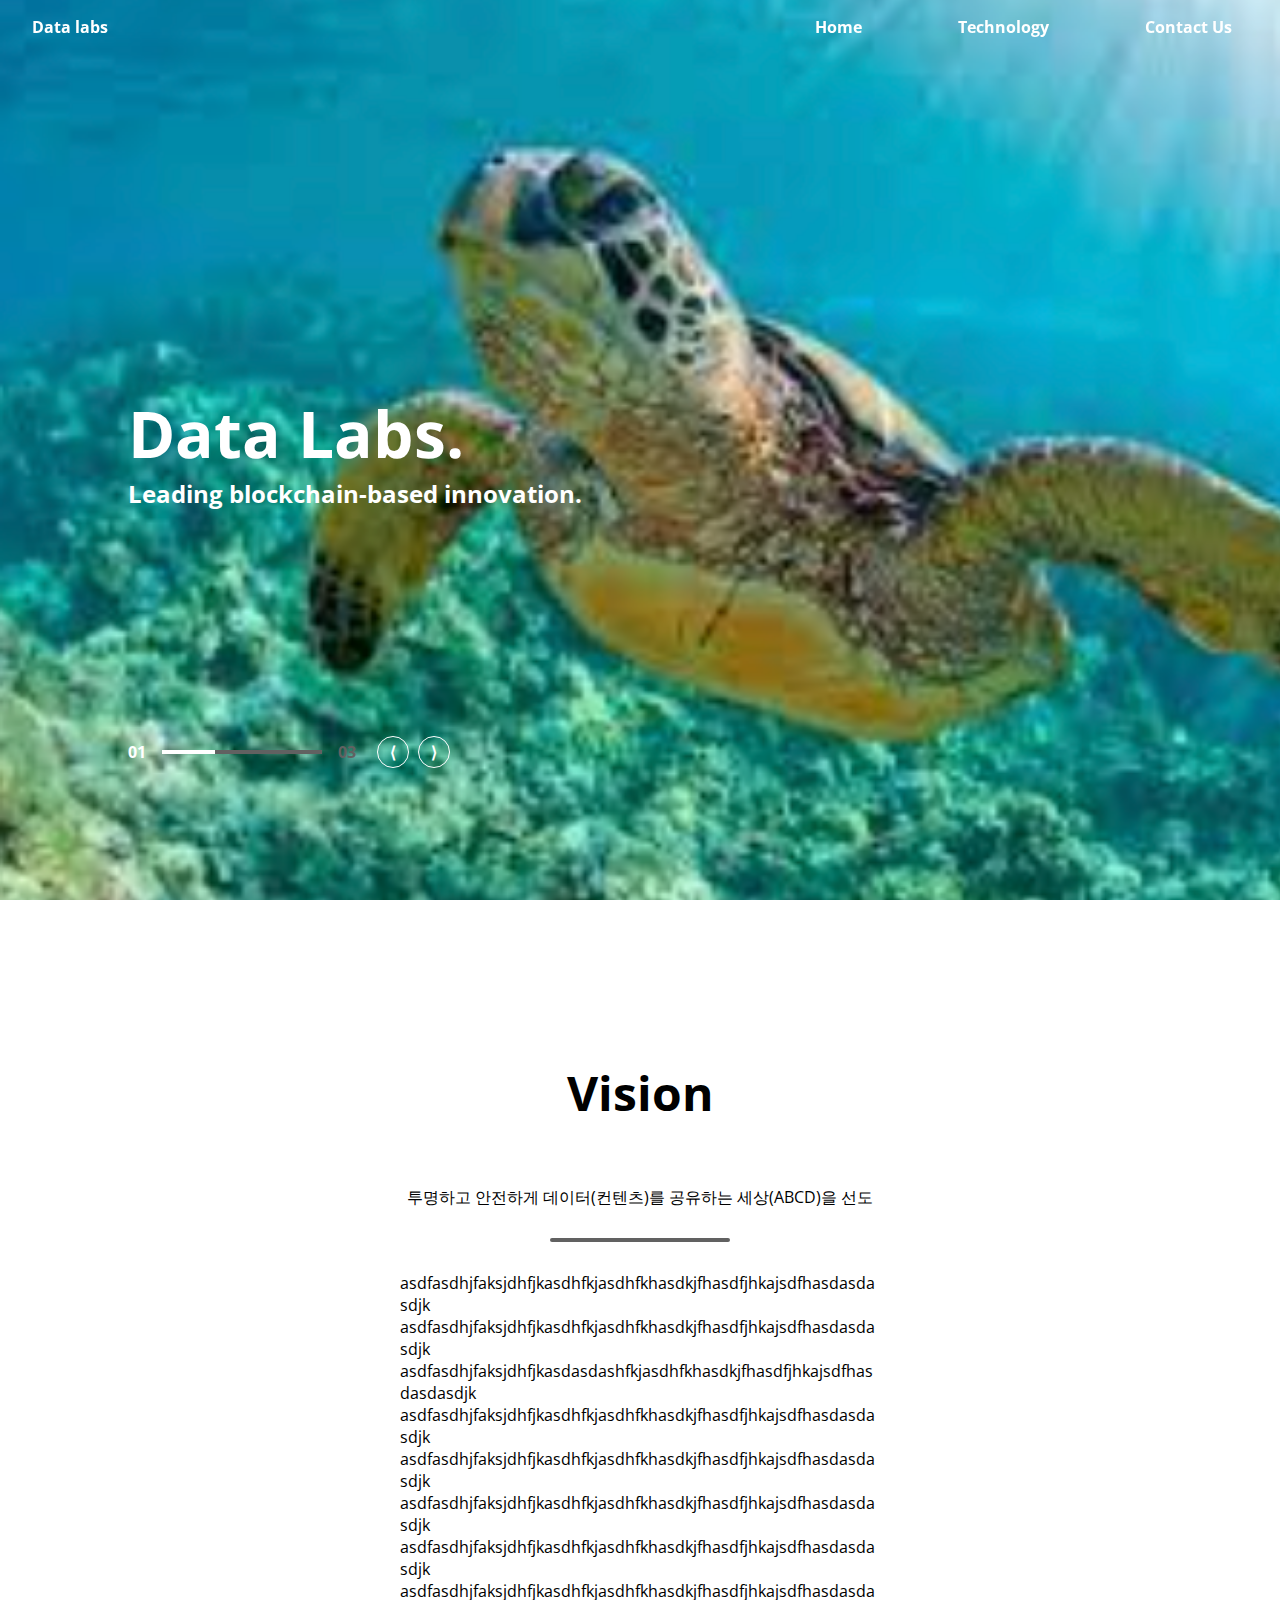
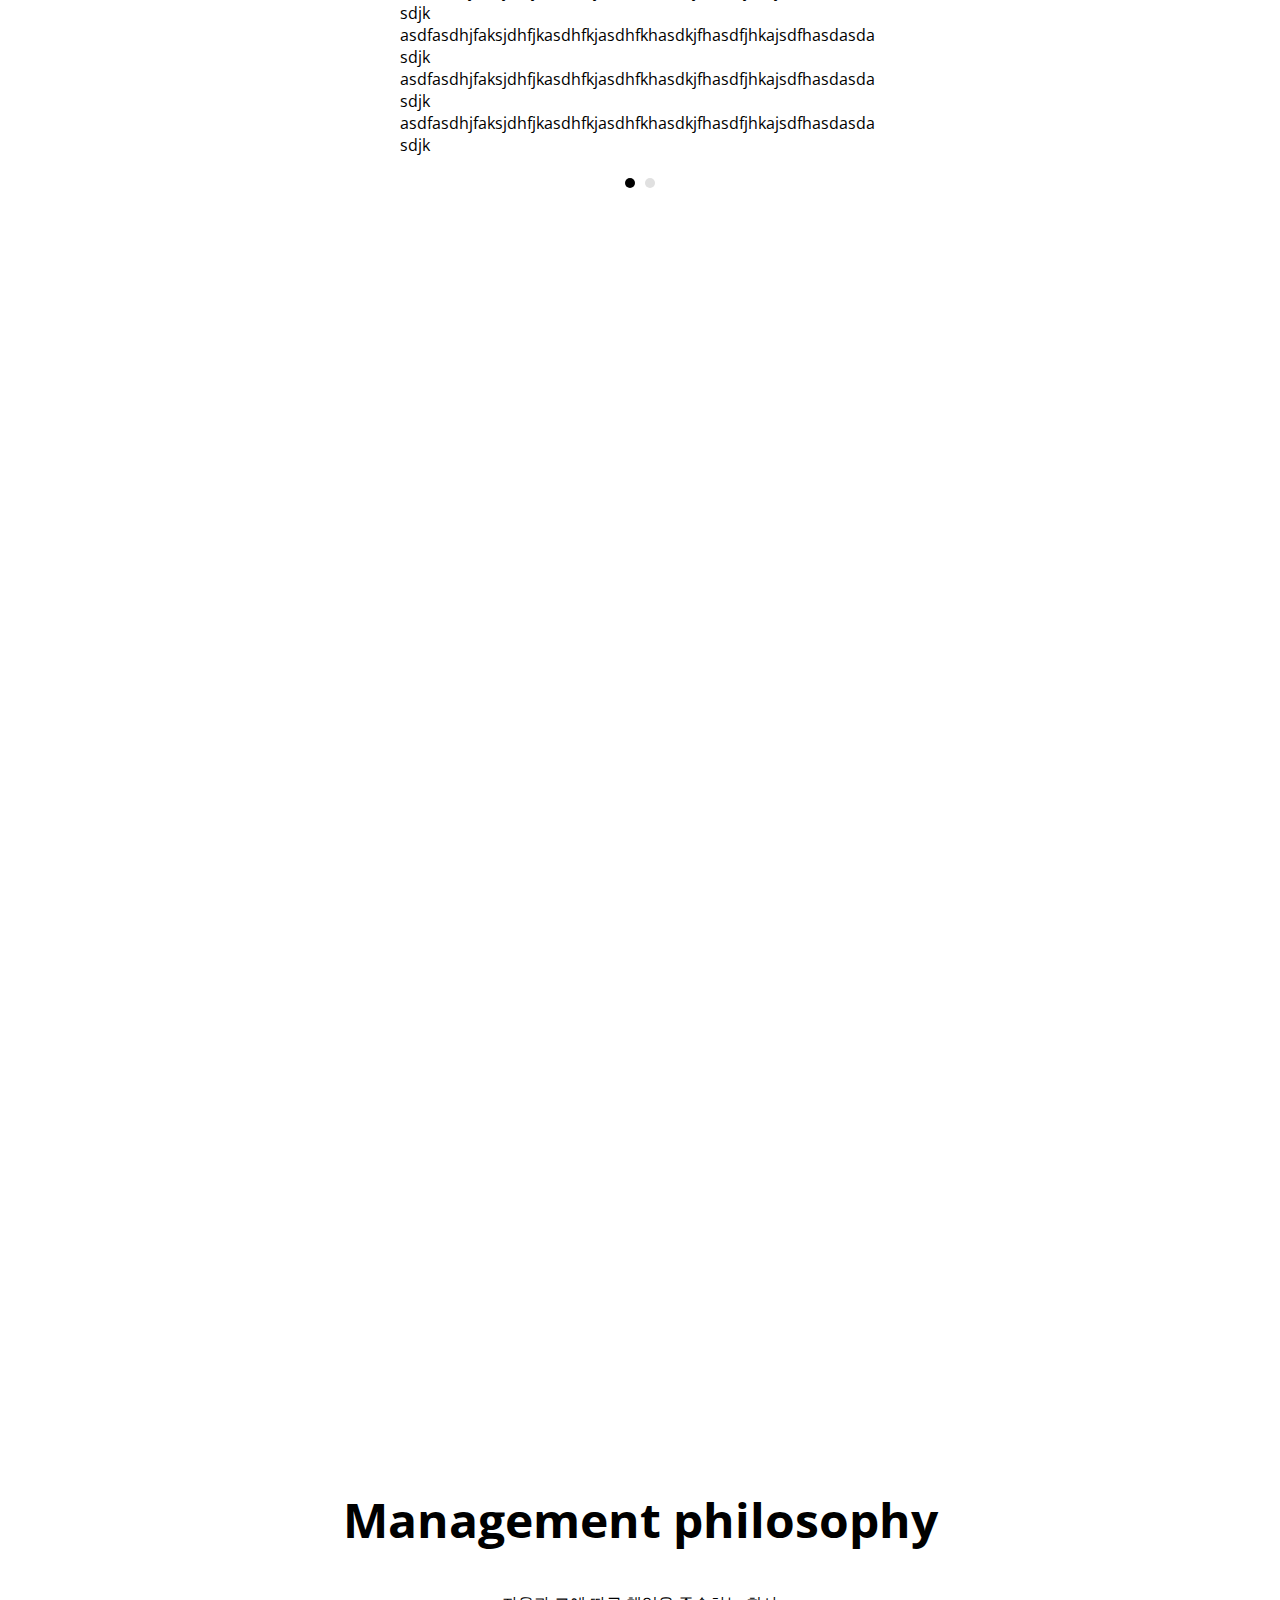
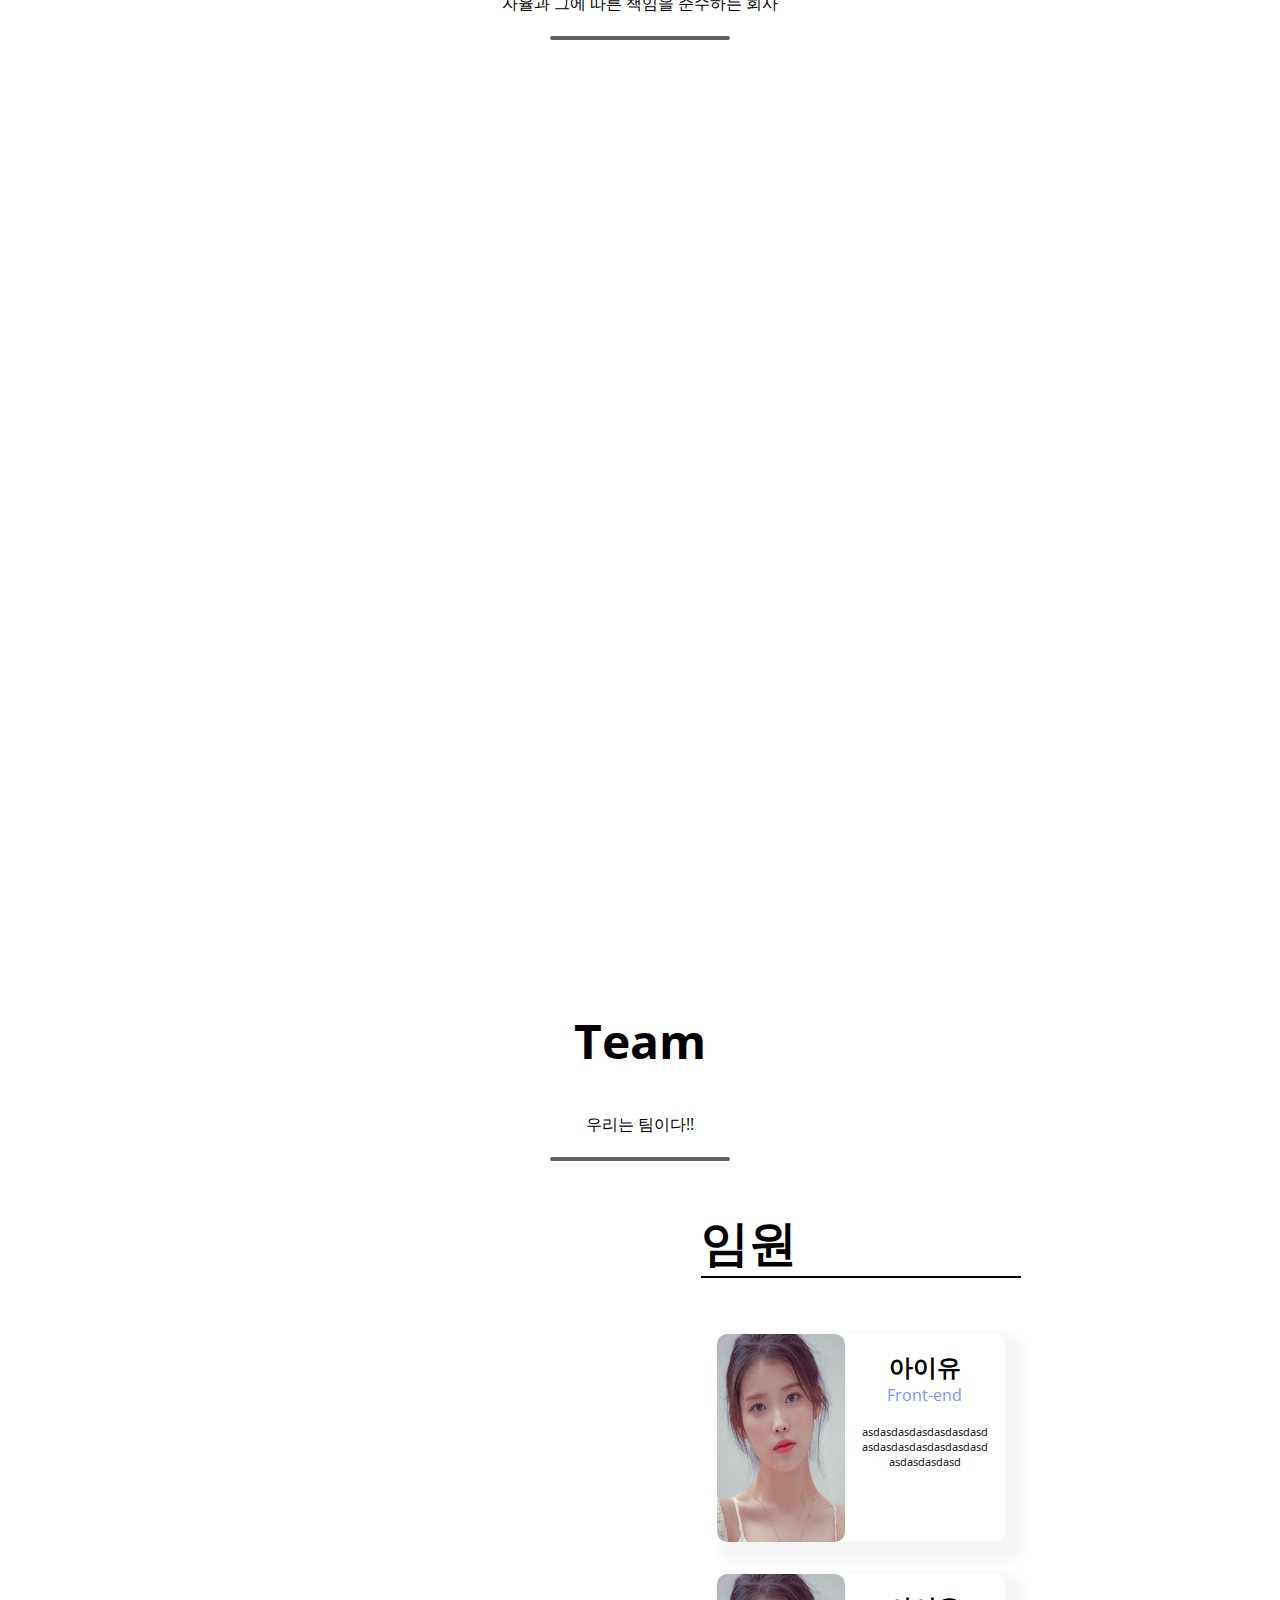
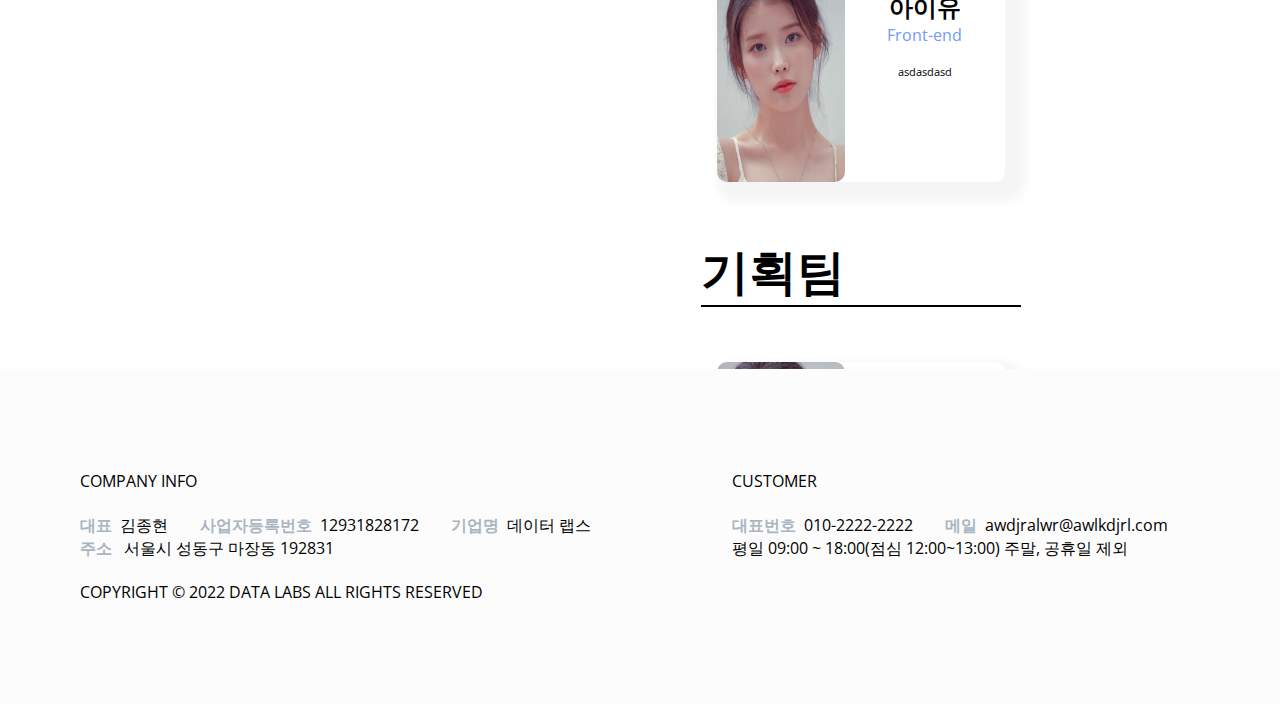
==== index.html @ be31b361 "technology 작성중" ====
<!DOCTYPE html>
<html lang="en">
<head>
  <meta charset="UTF-8">
  <meta name="viewport" content="width=device-width, initial-scale=1.0">
  <title>Document</title>
  <link href="https://fonts.googleapis.com/css2?family=Open+Sans:wght@400;600;700&display=swap" rel="stylesheet">
  <link rel="stylesheet" href="./style/global.css">
  <link rel="stylesheet" href="./style/index.css">
  <link rel="stylesheet" href="./style/navbar.css">
  <script src="./js/index.js" defer></script>
  <script src="./js/navbar.js" defer></script>
  <script src="./js/createMember.js" defer></script>
  <script src="./js/description.js" defer></script>
  <script src="./js/slideShow.js" defer></script>
</head>
<body>
  <!-- navbar -->
  <nav class="navbar">
    <div class="navbar__logo">
      <p>Data labs</p>
    </div>
    <div class="navbar__menu">
      <ul class="navbar__menu">
        <li class="navbar__menu__item">
          <a href="./index.html">Home</a></li>
        <li class="navbar__menu__item">
          <a href="./technology.html">Technology</a>
        </li>
        <li class="navbar__menu__item">
          <a href="./contact.html">Contact Us</a></li>
      </ul>
    </div>
  </nav>

  <!-- Home -->
  <section class="home">
    <div id="slideShow">
      <ul class="slides">
        <li class="slides__banner1">
          <div>
            <h1 class="banner__title">Data Labs.</h1>
            <h3 class="banner__description">Leading blockchain-based innovation.</h3>
          </div>
        </li>
        <li class="slides__banner2">
          <div>
            <h1 class="banner__title">Data Labs.</h1>
            <h3 class="banner__description">Leading blockchain-based innovation.</h3>
          </div>
        </li>
        <li class="slides__banner3">
          <div>
            <h1 class="banner__title">Data Labs.</h1>
            <h3 class="banner__description">Leading blockchain-based innovation.</h3>
          </div>
        </li>
      </ul>
    </div>
      <div class="controller">
        <h4 class="slide__count">01</h4>
        <div class="slide__gauge">
          <div class="slide__gauge__value" style="width: 33%; height: 4px; background-color: white;"></div>
        </div>
        <h4 class="slide__total">03</h4>
        <div class="arrow prev">&lang;</div>
        <div class="arrow next">&rang;</div>
      </div>
  </section>

  <!-- Vision -->
  <section class="vision">
    <div class="vision__intro">
      <h2 class="main__title">Vision</h2>
      <h4>투명하고 안전하게 데이터(컨텐츠)를 공유하는 세상(ABCD)을 선도</h4>
      <hr>
      <div class="vision__description">
        <h4 class="vision__page1">asdfasdhjfaksjdhfjkasdhfkjasdhfkhasdkjfhasdfjhkajsdfhasdasdasdjk
          asdfasdhjfaksjdhfjkasdhfkjasdhfkhasdkjfhasdfjhkajsdfhasdasdasdjk
          asdfasdhjfaksjdhfjkasdasdashfkjasdhfkhasdkjfhasdfjhkajsdfhasdasdasdjk
          asdfasdhjfaksjdhfjkasdhfkjasdhfkhasdkjfhasdfjhkajsdfhasdasdasdjk
          asdfasdhjfaksjdhfjkasdhfkjasdhfkhasdkjfhasdfjhkajsdfhasdasdasdjk
          asdfasdhjfaksjdhfjkasdhfkjasdhfkhasdkjfhasdfjhkajsdfhasdasdasdjk
          asdfasdhjfaksjdhfjkasdhfkjasdhfkhasdkjfhasdfjhkajsdfhasdasdasdjk
          asdfasdhjfaksjdhfjkasdhfkjasdhfkhasdkjfhasdfjhkajsdfhasdasdasdjk
          asdfasdhjfaksjdhfjkasdhfkjasdhfkhasdkjfhasdfjhkajsdfhasdasdasdjk
          asdfasdhjfaksjdhfjkasdhfkjasdhfkhasdkjfhasdfjhkajsdfhasdasdasdjk
          asdfasdhjfaksjdhfjkasdhfkjasdhfkhasdkjfhasdfjhkajsdfhasdasdasdjk
        </h4>
        <h4 class="vision__page2 hide">asdfasdhjfaksjdhfjkasdhfkjasdhfkhasdkjfhasdfjhkajsdfhasdasdasdjk
          asdfasdhjfaksjdhfjkasdhfkjasdhfkhasdkjfhasdfjhkajsdfhasdasdasdjk
          asdfasdhjfaksjdhfjkasdhfkjasdhfkhasdkjfhasdfjhkajsdfhasdasdasdjk
          asdfasdhjfaksjdhfjkasdhfkjasdhfkhasdkjfhasdfjhkajsdfhasdasdasdjk
          asdfasdhjfaksjdhasdasdfjkasdhfkjasdhfkhasdkjfhasdfjhkajsdfhasdasdasdjk
        </h4>
        <div class="page__dot">
          <div class="dot1 dotOn"></div>
          <div class="dot2"></div>
        </div>
      </div>
    </div>
    <div class="vision__item1 parallax">
      <div class="item1__description">
        <h3 class="item1__text">플랫폼 사업자가 아닌 개인이 데이터를 집적 소유</h3>
      </div>
    </div>
    <div class="vision__item2 parallax">
      <div class="item2__description">
        <h3 class="item2__text">인터넷의 다음 세대인 데이터 간 네트워크 세상을 지향</h3>
      </div>
    </div>
  </section>

  <!-- Management philosophy -->
  <section class="management">
    <h2 class="main__title">Management philosophy</h2>
    <h4>자율과 그에 따른 책임을 준수하는 회사</h4>
    <hr>
    <div class="management parallax">
      <div class="management__container">
        <div class="management__page">
          <h1>상상이 현실이 되고 개인이 주체가 되는 회사</h1>
        </div>
        <div class="management__page hide">
          <h1>데이터 랩스가 추구하는 인재상</h1>
          <div class="management__iconbox">
            <div class="management__content">
              <img src="./images/프로정신.png" alt="pro">
              <h3>Pro 정신</h3>
              <h4>프로 정신과 책임감있는 인재</h4>
            </div>
            <div class="management__content">
              <img src="./images/의미있는일.png" alt="pro">
              <h3>의미있는 일</h3>
              <h4>유의미한 일을 추구하는 인재</h4>
            </div>
            <div class="management__content">
              <img src="./images/회사의성장.png" alt="pro">
              <h3>개인의 성공은 회사의 성공</h3>
              <h4>개인의 성장을 최우선으로하는 인재</h4>
            </div>
          </div>
        </div>
        <div class="management__page hide">
          <h1>우리는 이렇게 일하지 않습니다.</h1>
          <div class="management__iconbox">
            <div class="management__content">
              <img src="./images/위아래.png" alt="pro">
              <h3>업무 수행에 위,아래</h3>
              <h4>선진적인 수평적 문화를 지향</h4>
            </div>
            <div class="management__content">
              <img src="./images/못하는업무.png" alt="pro">
              <h3>못하는 업무</h3>
              <h4>무리한 업무보단 효율적인 업무</h4>
            </div>
            <div class="management__content">
              <img src="./images/출퇴근.png" alt="pro">
              <h3>출퇴근 시간</h3>
              <h4>개인 사정의 따른 탄력적인 출퇴근</h4>
            </div>
          </div>
        </div>
        <div class="management__page hide">
          <h1>데이터 랩스의 네 가지 약속</h1>
          <div class="management__textbox">
            <div class="management__text">
              <h2>업무</h2>
              <ul class="management__lists">
                <li class="management__list">1인 2기술</li>
                <li class="management__list">No Boss</li>
                <li class="management__list">30분 회의</li>
              </ul>
            </div>
            <div class="management__text">
              <h2>보상</h2>
              <ul class="management__lists">
                <li class="management__list">수시 평가신청과 승진</li>
                <li class="management__list">스톡옵션</li>
                <li class="management__list">옴버즈맨 제도</li>
              </ul>
            </div>
            <div class="management__text">
              <h2>근무</h2>
              <ul class="management__lists">
                <li class="management__list">주 4일 근무</li>
                <li class="management__list">년 1주 연속휴가</li>
                <li class="management__list">객년 2주 Refresh 휴가</li>
              </ul>
            </div>
            <div class="management__text">
              <h2>복지</h2>
              <ul class="management__lists">
                <li class="management__list">헬스, 도서 구매, 회사 콘도, 동호회 지원</li>
                <li class="management__list">사내 강사 보상</li>
                <li class="management__list">주택자금 무이자 대출</li>
              </ul>
            </div>
          </div>
        </div>
      </div>
    </div>
  </section>
  <!-- Team -->
  <section class="team">
    <h2 class="main__title">Team</h2>
    <h4>우리는 팀이다!!</h4>
    <hr>
    <div class="members parallax">
      <div class="member__CEO">
        <div class="CEO__profile">
          <h3 class="CEO__name">김종현 / Founder & CEO</h3>
          <h4 class="CEO__univ">서울대학교 학사/석사</h4>
          <h4 class="CEO__univ">Univ. of Texas at Austin, 박사</h4>
          <ul class="CEO__ing">
            <li>블록체인랩스(2020~2021)</li>
            <li>과기정통부 블록체인 PM(2018~2020)</li>
            <li>아주대학교 교수(2015~2018)</li>
            <li>국민은행 CISO(2013~2015)</li>
            <li>IBM(2012~2013)</li>
            <li>Ernst & Young (2007~2012)</li>
            <li>Booz Allen Hamilton(2004~2007)</li>
            <li>삼성 SDS(1997~2002)</li>
          </ul>
        </div>
      </div>
      <div class="members__container">
        <div>
          <h2 class="member__title">임원</h2>
          <div class="memberbox executive"></div>
        </div>
        <div>
          <h2 class="member__title">기획팀</h2>
          <div class="memberbox planner"></div>
        </div>
        <div>
          <h2 class="member__title">개발팀</h2>
          <div class="memberbox developer"></div>
        </div>
      </div>
    </div>
  </section>
  <!-- Contact -->
  <footer class="contact">
    <div class="contact__box">
      <div class="contact__company">
        <h4 class="contact__title">COMPANY INFO</h4>
        <div class="contact__description">
          <span class="contact__subtitle">대표</span>
          <span class="contact__data" >김종현</span>
          <span class="contact__subtitle">사업자등록번호 </span>
          <span class="contact__data">12931828172</span>
          <span class="contact__subtitle">기업명</span>
          <span class="contact__data">데이터 랩스</span>
        </div>
        <span class="contact__subtitle">주소</span>
        <span class="contact__data">서울시 성동구 마장동 192831</span>
        <h4>COPYRIGHT &copy 2022 DATA LABS ALL RIGHTS RESERVED</h4>
      </div>
      <div class="contact__customer">
        <h4 class="contact__title">CUSTOMER</h4>
        <div class="contact__description">
          <span class="contact__subtitle">대표번호 </span>
          <span class="contact__data">010-2222-2222</span>
          <span class="contact__subtitle">메일 </span>
          <span class="contact__data">awdjralwr@awlkdjrl.com</span>
        </div>
        <span class="contact__data">평일 09:00 ~ 18:00(점심 12:00~13:00) 주말, 공휴일 제외</span>
      </div>
    </div>
  </footer>
</body>
</html>
---- style/global.css ----
/* global set */
:root {

  /* font color */
  --color-white:#ffffff;
  --color-black:#000000;
  --color-gray:#616161;
  --color-lightGray:#7c7979;
  --color-darkWhite:#fcfcfc;
  --color-lightBlue: #7298f8;

  /* font size */
  --size-XXSmall:0.7rem;
  --size-XSmall:1rem;
  --size-small:1.5rem;
  --size-medium:3rem;
  --size-large:4rem;

  /* font weight */
  --weight-blod:bold;
  --weight-normal:normal;

  /* border radius */
  --border-radius: 10px;
}

/* Universal Tag */

html { 
  box-sizing: border-box;
}

body {
  margin: 0;
  font-family: 'Open Sans', sans-serif;
  padding: 0;
}

ul {
  margin:0;
  padding:0;
}

li {
  text-decoration: none;
  list-style: none;
}

a {
  color:var(--color-white);
  text-decoration: none;
  padding:1rem;
}

a:visited {
  color: var(--color-white);
  text-decoration: none;
}

a:hover {
  color: var(--color-lightBlue);
  transition: 0.5s;
}

h1 {
  font-weight: var(--weight-blod);
  font-size: var(--size-large);
}

h2 {
  font-weight: var(--weight-blod);
  font-size: var(--size-medium);
}

h3 {
  font-weight: var(--weight-blod);
  font-size: var(--size-small);
}

h4 {
  font-weight: var(--weight-normal);
  font-size: var(--size-XSmall);
}

h5 {
  font-weight: var(--weight-normal);
  font-size: var(--size-XXSmall);
}

hr {
  width: 20vh;
  height: 4px;
  border-radius: var(--border-radius);
  background-color: var(--color-gray);
  border: 0;
}

div {
  -ms-user-select: none; 
  -moz-user-select: -moz-none;
  -khtml-user-select: none;
  -webkit-user-select: none;
  user-select: none;
}

.hide {
  display: none;
}
---- style/index.css ----
.main__title {
  margin-top: 10rem;
}

/* Home */
.home {
  z-index: 0;
}

#slideShow {
  width: 100vw;
  height: 100vh;
  position: relative;
  overflow: hidden;
}

.slides {
  display: flex;
  position: absolute;
  left: 0;
  top: 0;
  width: 100%;
  height: 100%;
  z-index: 1;
}

.slides > li {
  width:100%;
  display: flex;
  align-items: center;
  padding: 10vw;
}

.slides__banner1 {
  background-image: url("../images/turtle1.png");
}

.slides__banner2 {
  background-image: url("../images/turtle2.png");
}

.slides__banner3 {
  background-image: url("../images/turtle3.png");
}

.slides__banner1,
.slides__banner2,
.slides__banner3 {
  color: white;
  background-size: cover;
  background-position: center;
  background-repeat: no-repeat;
}

.banner__title,
.banner__description {
  margin: 0;
}

.slide li:not(:last-child) {
  float: left;
}

.controller {
  position: absolute;
  display: flex;
  left:10vw;
  top:80vh;
  z-index: 2;
  align-items: center;
}

.slide__gauge {
  width: 10rem;
  height: 4px;
  background-color: var(--color-gray);
  margin: 1rem
}

.slide__count,
.slide__total {
  font-weight: var(--weight-blod);
}

.slide__count {
  color: var(--color-white);
}

.slide__total {
  color: var(--color-gray);
  margin-right:1rem;
}

.slide__gauge__value {
  transition: 700ms ease-out;
}

.arrow {
  display: flex;
  border: solid 1px white;
  border-radius: 50%;
  color: white;
  font-weight: var(--weight-blod);
  font-size: 1rem;
  align-items: center;
  justify-content: center;
  width: 30px;
  height: 30px;
  margin: 0.3rem;
  cursor: pointer;
}

.arrow:hover {
  background-color: var(--color-white);
  color: var(--color-gray);
  transition: 0.5s;
}

/* Vision*/

.vision{
  /* text-align: center; */
}

.vision__intro {
  display: flex;
  flex-direction: column;
  align-items: center;
}

.vision__description {
  margin-bottom:5rem;
}

.vision__description > h4 {
  width: 30rem;
  height: 30rem;
  cursor: pointer;
  word-wrap: break-word;
  animation: pageFold 1.3s;
}

.page__dot {
  display: flex;
  justify-content: center;
}

.dot1,
.dot2 {
  margin:5px;
  width: 10px;
  height:10px;
  border-radius: 50%;
  background: rgb(224, 224, 224);
}
.dotOn {
  background-color: var(--color-black);
}

.vision__item1,
.vision__item2{
  display: flex;
  background-size: cover;
  background-attachment: fixed;
  margin-top:2rem;
}

.vision__item1{
  height: 70vh;
  justify-content: right;
}

.vision__item2{
  height: 40vh;
  justify-content: left;
}

.vision__item1.parallax {
  background-image: url("../images/banne2r.jpg");
}

.item1__description,
.item2__description {
  display: flex;
  background-color: var(--color-white);
  width: 40vw;
  height: 100%;
  align-items: center;
  justify-content: center;
  padding: 1rem;
}

.item1__text {
  display: none;
  animation: slideninRight 1.3s;
}

.item2__text {
  display: none;
  animation: slideninLeft 1.3s;
}

.textOn {
  display: block;
}

.vision__item2.parallax {
  background-image: url("../images/banner.png");
}

/* Management Philosophy */

.management {
  text-align: center;
  background-attachment: fixed;
  background-size: cover;
  width: 100%;
}

.management.parallax {
  background-image: url("../images/banner.png");
}

.management__container {
  width: 100%;
  height: 50rem;
  display: flex;
  justify-content: center;
  align-items: center;
  color: var(--color-white); 
}

.management__page {
  animation: pageFold 0.5s;
}

.management__iconbox {
  display: flex;
  justify-content: space-between;
  width: 50rem;
}

.management__content {
  width: 20rem;
}

.management__textbox {
  display: flex;
  justify-content: space-between;
  text-align: left;
  width: 55rem;
}

.management__text {
  width: 10rem;
}

.management__lists {
  text-align: left;
}

.management__list {
  list-style: disc;
}

/* Team */
.team {
  text-align: center;
  margin: auto;
}

.members {
  display: flex;
  width: 100%;
  height: 50rem;
  background-size: cover;
  background-attachment: fixed;
  justify-content: space-between;
  align-items: center;

}

.members.parallax {
  background-image: url("../images/banner.png");
}

.member__CEO {
  width: 60rem;
  height: 100%;
  display: flex;
  align-items: flex-end;
}

.CEO__profile {
  margin:2rem;
  text-align: left;
  color: var(--color-white);
}

.CEO__name {
  margin:0;
}

.CEO__univ{
  margin:0;
}

.CEO__ing {
  margin-top: 1rem;
}

.members__container {
  text-align: left;
  background-color: var(--color-white);
  width: 70%;
  height: 100%;
  overflow: auto;
  padding-left: 5rem;
  -ms-overflow-style: none;
}

.memberbox {
  display: flex;
  align-content: flex-start;
  flex-wrap: wrap;
  width: 100%;
  height: auto;
}

.member__title {
  border-bottom: solid 2px var(--color-black);
  width: 20rem;
}

.members__container::-webkit-scrollbar{
  display:none;
}

.member {
  display: flex;
  margin:1rem;
  box-shadow: 10px 10px 10px 10px #f5f5f5;
  width: 18rem;
  height: 13rem;
  border-radius: var(--border-radius);
}

.member__avatar > img {
  border-radius: var(--border-radius);
  width: 8rem;
  height: 13rem;
}

.member__profile {
  width: 8rem;
  padding:1rem;
  text-align: center;
}

.member__name {
  margin:0;
}

.member__position {
  margin:0;
  color: var(--color-lightBlue);
}

.member__career {
  width: 100%;
  word-wrap: break-word;
  text-overflow:clip;
  height: 5rem;
}

/* Contact */

.contact {
  background-color: #fcfcfc;
  display: flex;
  justify-content: center;
  padding:5rem;
}

.contact__box {
  width: 70rem;
  display: flex;
  justify-content: space-between;
}

.contact__description {
  display: flex;
  text-align: center;
}

.contact__subtitle {
  color: #abb4c1;
  font-weight: var(--weight-blod);
  margin-right: 0.5rem;
}

.contact__data {
  margin-right: 2rem;
}


/* Animation Keyframes */
@keyframes pageFold {
  from {
    opacity: 0;
    transform: translateX(5rem);
  }
  to {
    opacity: 1;
    transform: translateX(0);
  }
}


@keyframes slideninRight {
  from {
    opacity: 0;
    transform: translateX(20rem);
  }
  to {
    opacity: 1;
    transform: translateX(0);
  }
}

@keyframes slideninLeft {
  from {
    opacity: 0;
    transform: translateX(-20rem);
  }
  to {
    opacity: 1;
    transform: translateX(0);
  }
}
---- style/navbar.css ----
.navbar {
  position:fixed;
  display: flex;
  justify-content: space-between;
  align-items: center;
  width: 100%;
  color: var(--color-white);
  font-weight: var(--weight-blod);
  font-size: 1rem;
  transition: all ease 300ms;
  z-index: 4;
}

.navbar.on {
  background-color: var(--color-black);
}

.navbar__logo {
  margin-left: 2rem;
}

.navbar__menu {
  display: flex;
}

.navbar__menu__item{
  margin:0rem 2rem;
  padding: 1rem 0rem;
  cursor: pointer;
}
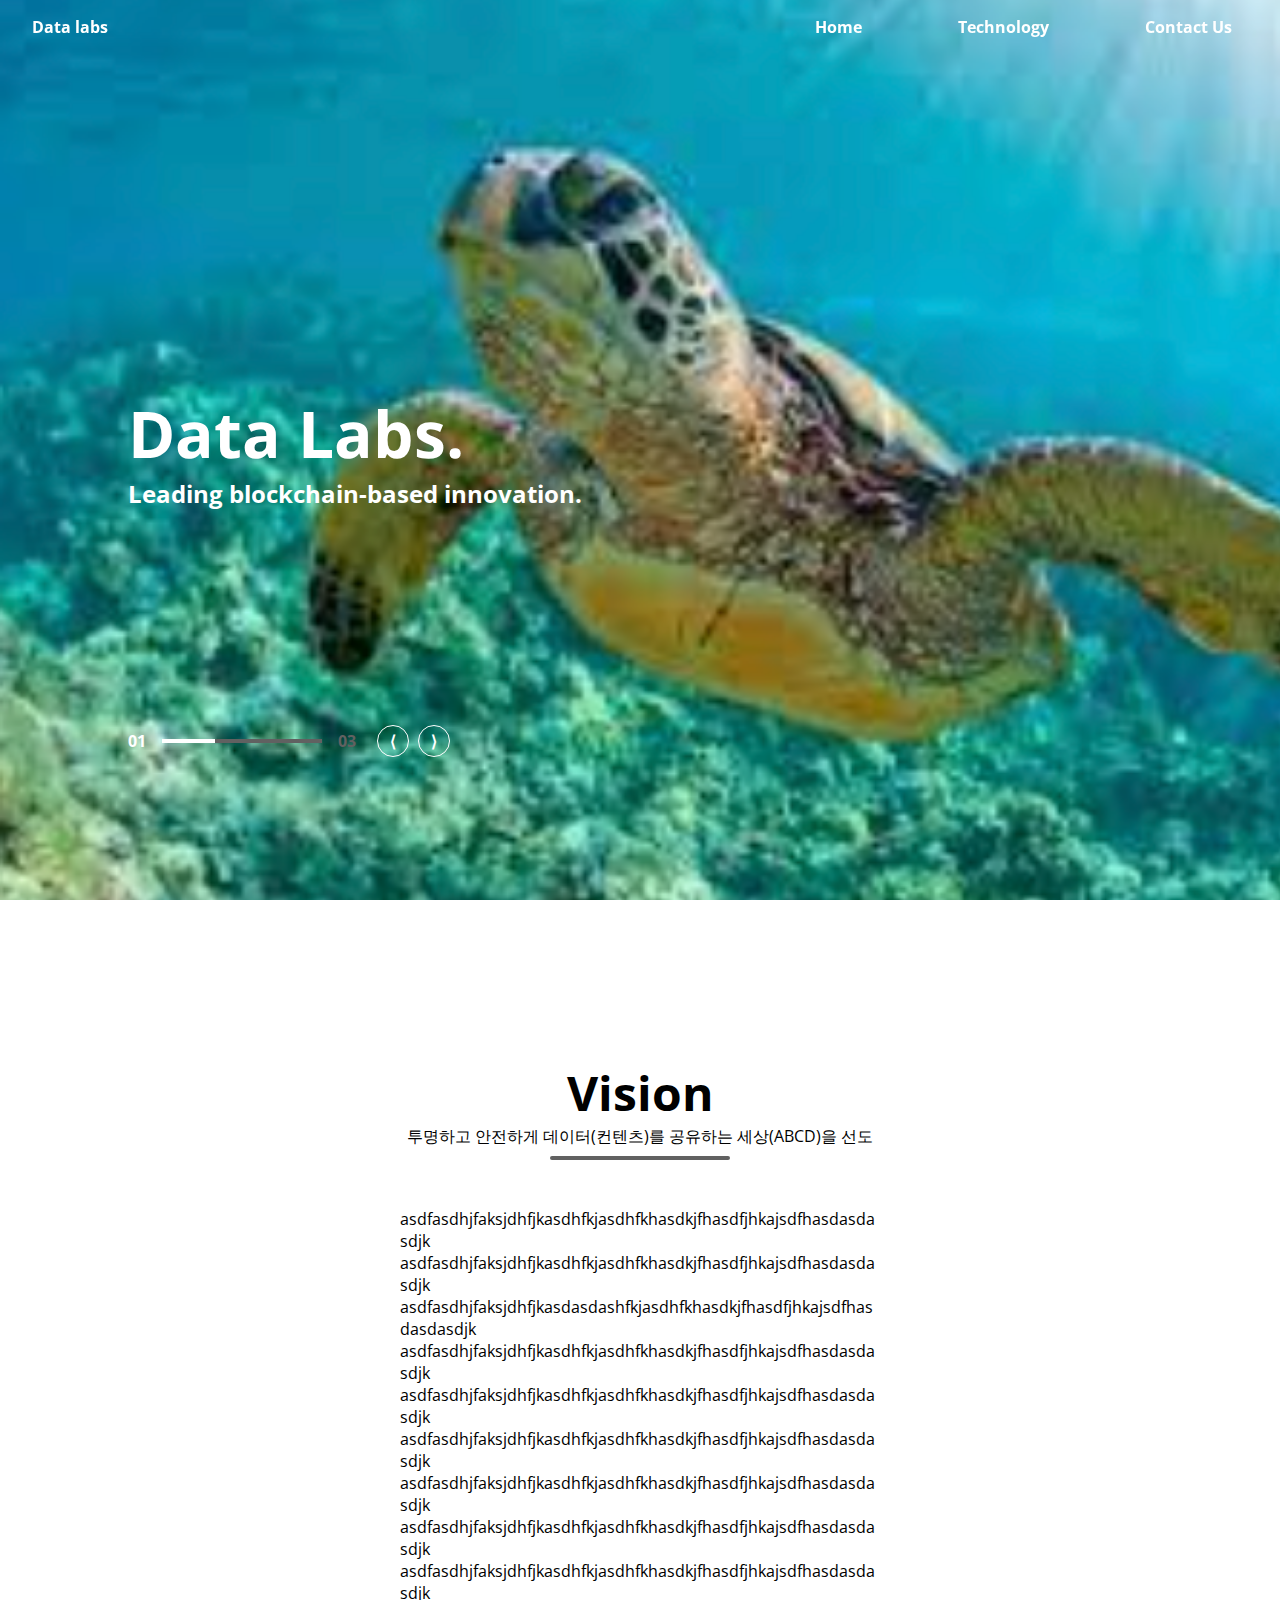
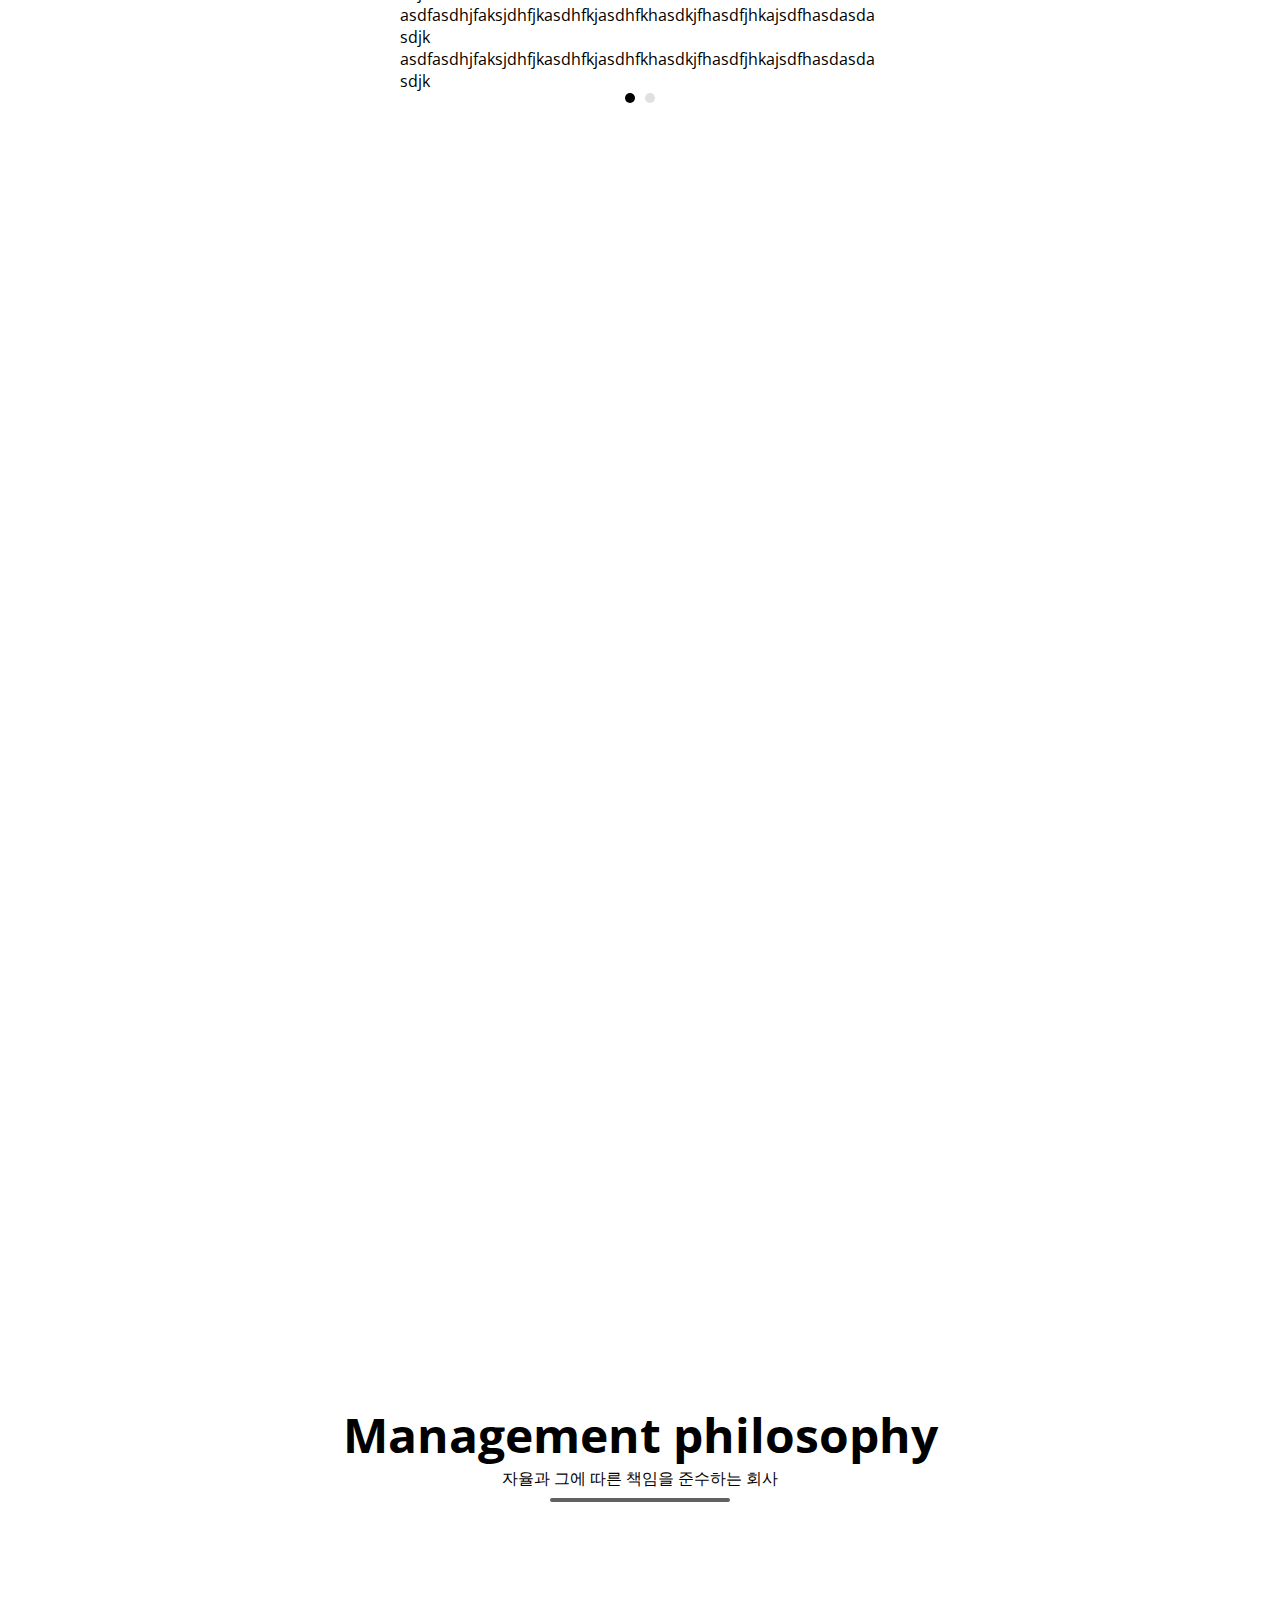
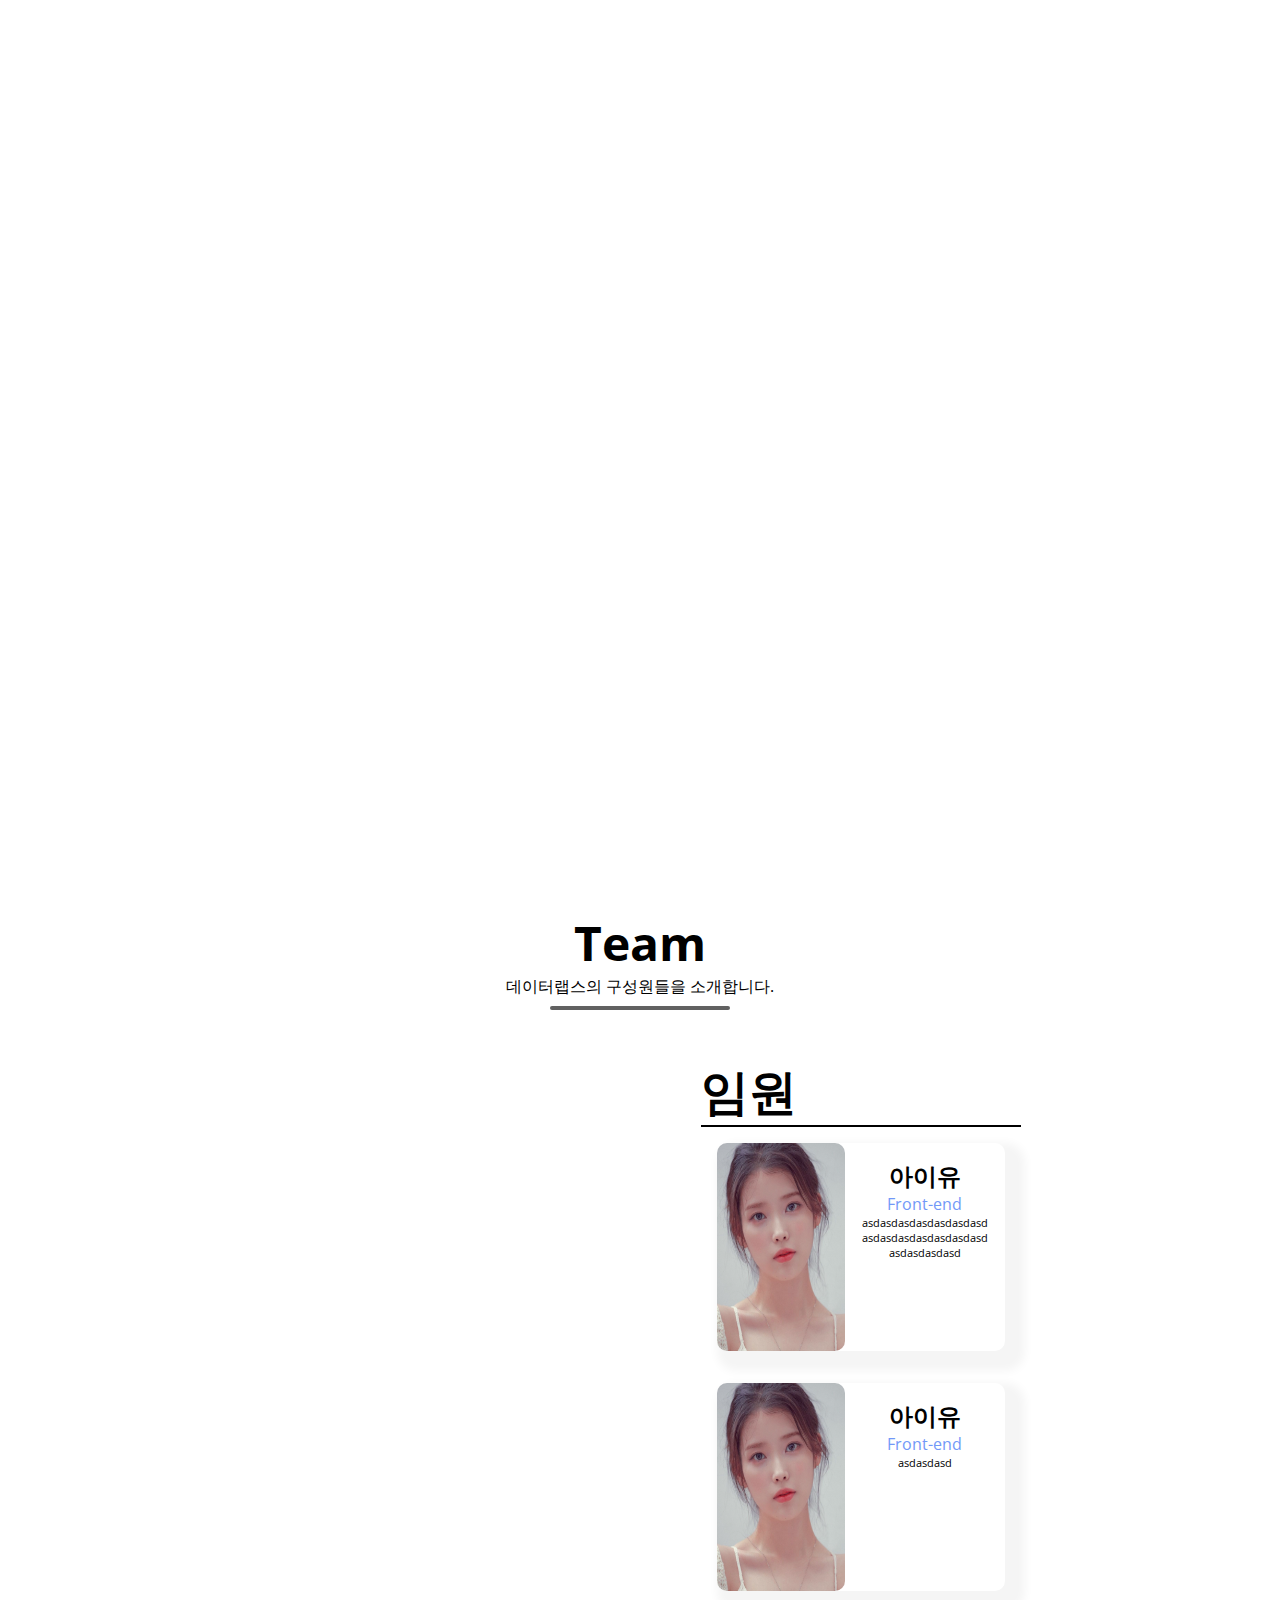
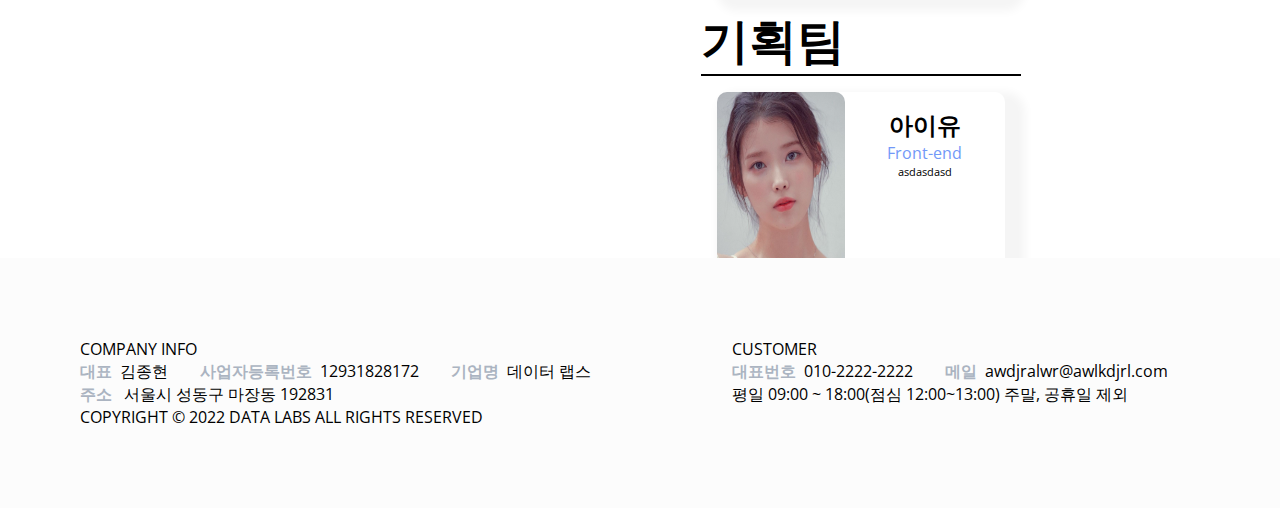
==== commit 3e2bb356: "테크놀로지 효과 적용" ====
--- a/index.html
+++ b/index.html
@@ -11,7 +11,7 @@
   <script src="./js/index.js" defer></script>
   <script src="./js/navbar.js" defer></script>
   <script src="./js/createMember.js" defer></script>
-  <script src="./js/description.js" defer></script>
+  <script src="./js/indexScroll.js" defer></script>
   <script src="./js/slideShow.js" defer></script>
 </head>
 <body>
@@ -101,12 +101,12 @@
     </div>
     <div class="vision__item1 parallax">
       <div class="item1__description">
-        <h3 class="item1__text">플랫폼 사업자가 아닌 개인이 데이터를 집적 소유</h3>
+        <h3 class="item1__text hide">플랫폼 사업자가 아닌 개인이 데이터를 집적 소유</h3>
       </div>
     </div>
     <div class="vision__item2 parallax">
       <div class="item2__description">
-        <h3 class="item2__text">인터넷의 다음 세대인 데이터 간 네트워크 세상을 지향</h3>
+        <h3 class="item2__text hide">인터넷의 다음 세대인 데이터 간 네트워크 세상을 지향</h3>
       </div>
     </div>
   </section>
@@ -204,7 +204,7 @@
   <!-- Team -->
   <section class="team">
     <h2 class="main__title">Team</h2>
-    <h4>우리는 팀이다!!</h4>
+    <h4>데이터랩스의 구성원들을 소개합니다.</h4>
     <hr>
     <div class="members parallax">
       <div class="member__CEO">
--- a/style/global.css
+++ b/style/global.css
@@ -34,6 +34,8 @@
   margin: 0;
   font-family: 'Open Sans', sans-serif;
   padding: 0;
+  word-wrap: break-word;
+  word-break: keep-all;
 }
 
 ul {
@@ -65,26 +67,31 @@
 h1 {
   font-weight: var(--weight-blod);
   font-size: var(--size-large);
+  margin:0;
 }
 
 h2 {
   font-weight: var(--weight-blod);
   font-size: var(--size-medium);
+  margin:0;
 }
 
 h3 {
   font-weight: var(--weight-blod);
   font-size: var(--size-small);
+  margin:0;
 }
 
 h4 {
   font-weight: var(--weight-normal);
   font-size: var(--size-XSmall);
+  margin:0;
 }
 
 h5 {
   font-weight: var(--weight-normal);
   font-size: var(--size-XXSmall);
+  margin:0;
 }
 
 hr {
@@ -93,6 +100,7 @@
   border-radius: var(--border-radius);
   background-color: var(--color-gray);
   border: 0;
+  margin-bottom: 3rem;
 }
 
 div {
--- a/style/index.css
+++ b/style/index.css
@@ -191,17 +191,11 @@
 }
 
 .item1__text {
-  display: none;
   animation: slideninRight 1.3s;
 }
 
 .item2__text {
-  display: none;
   animation: slideninLeft 1.3s;
-}
-
-.textOn {
-  display: block;
 }
 
 .vision__item2.parallax {
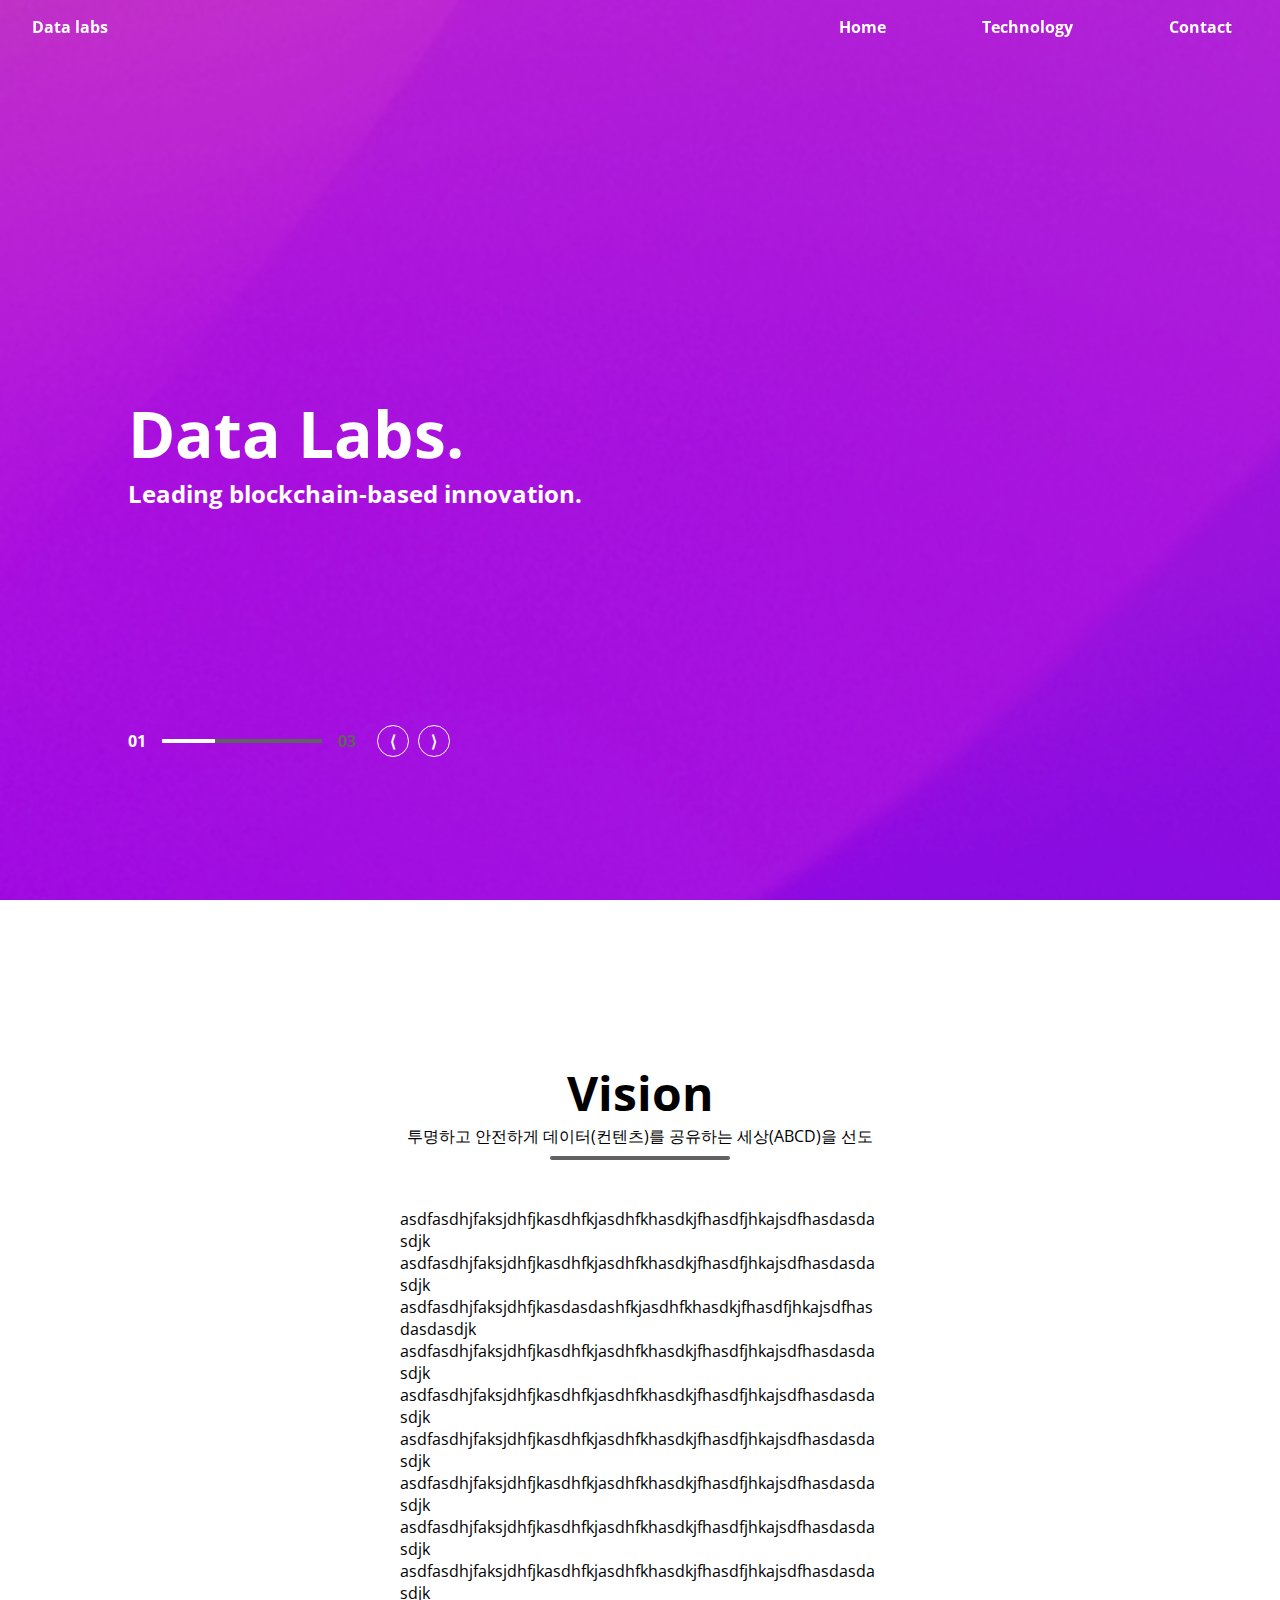
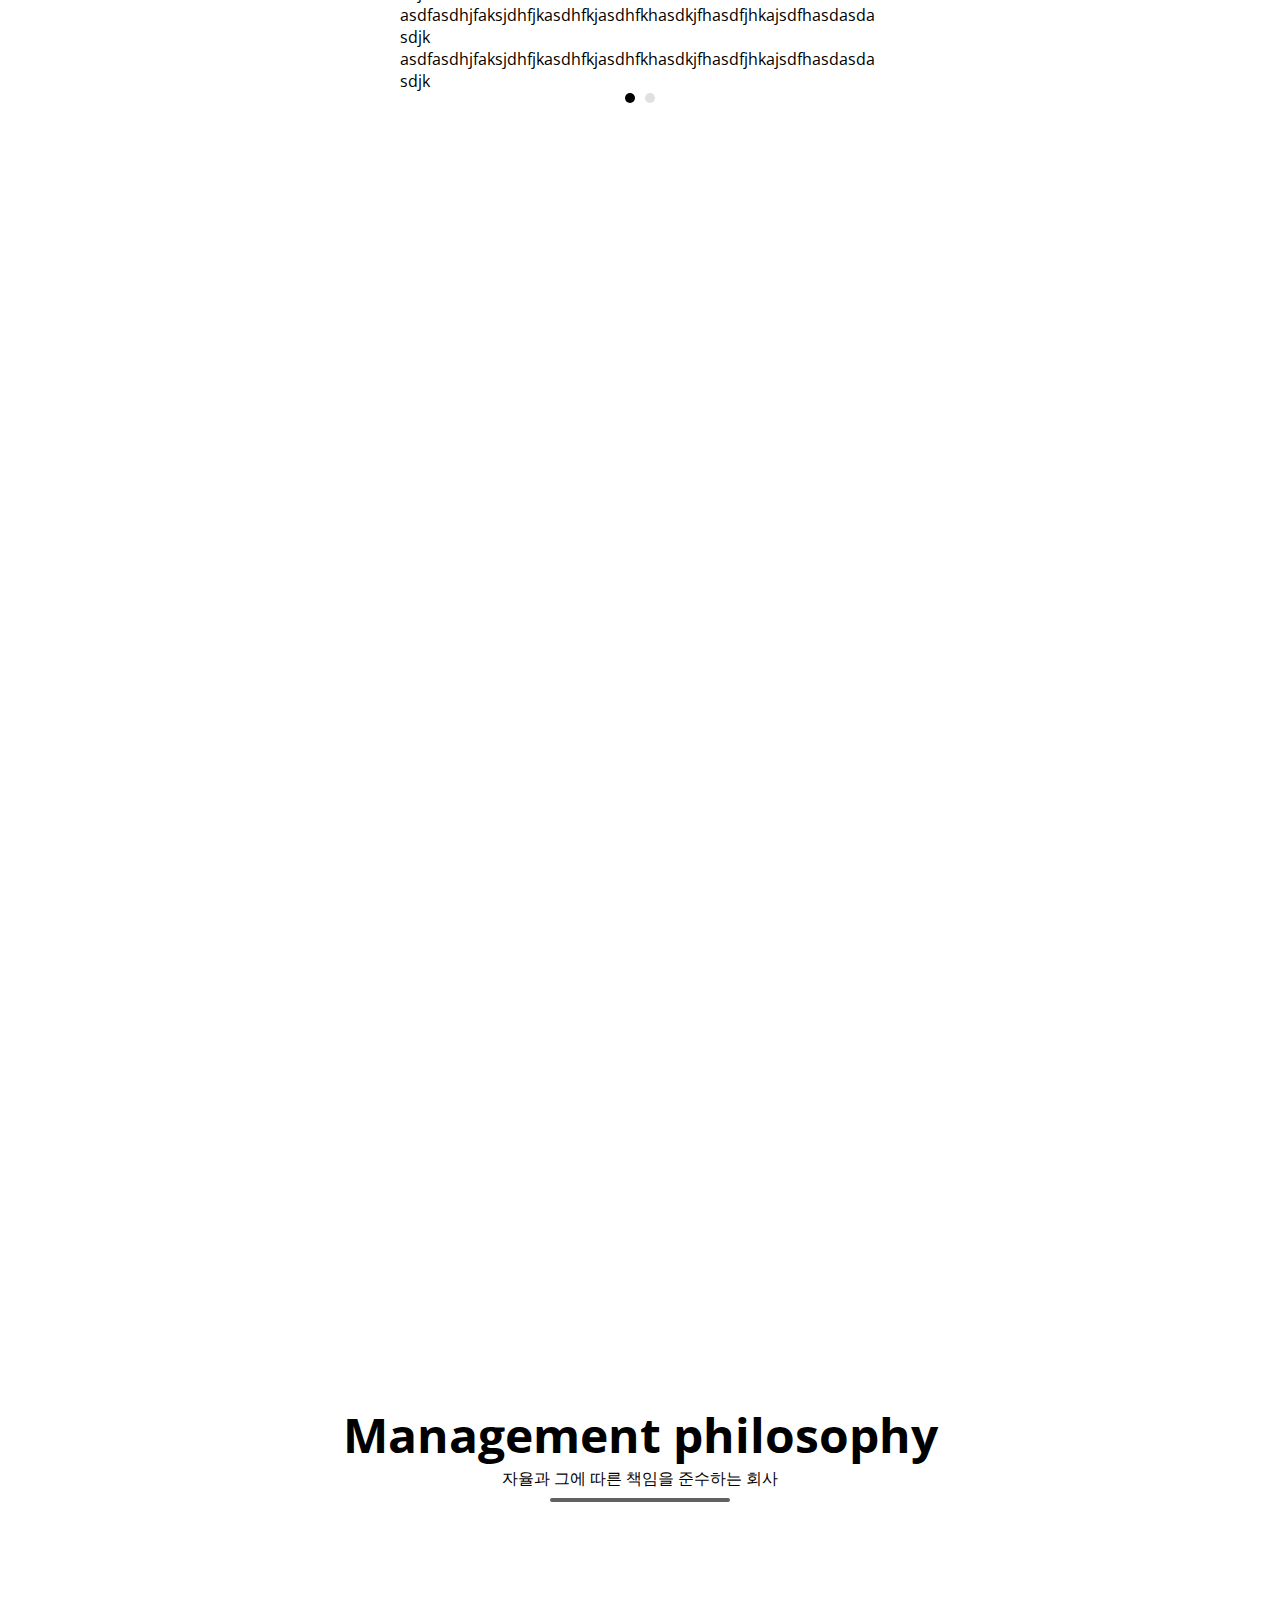
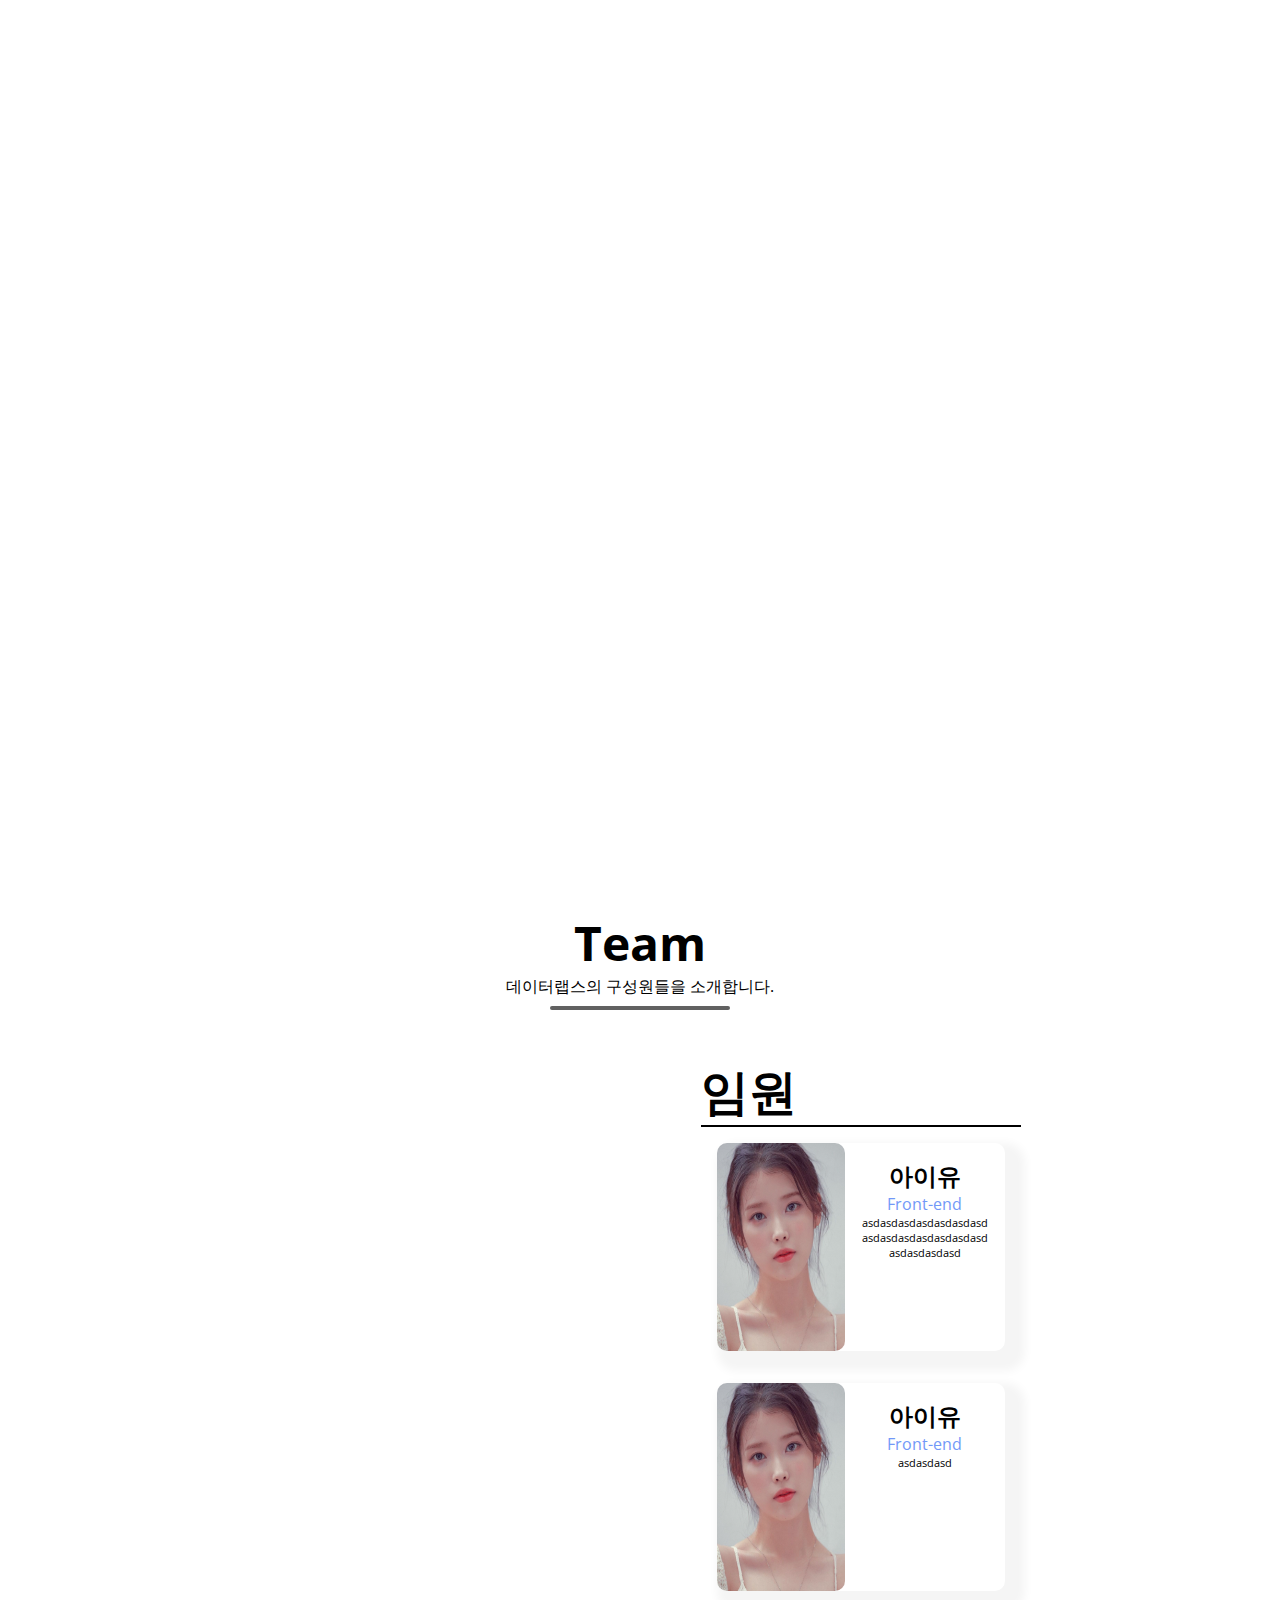
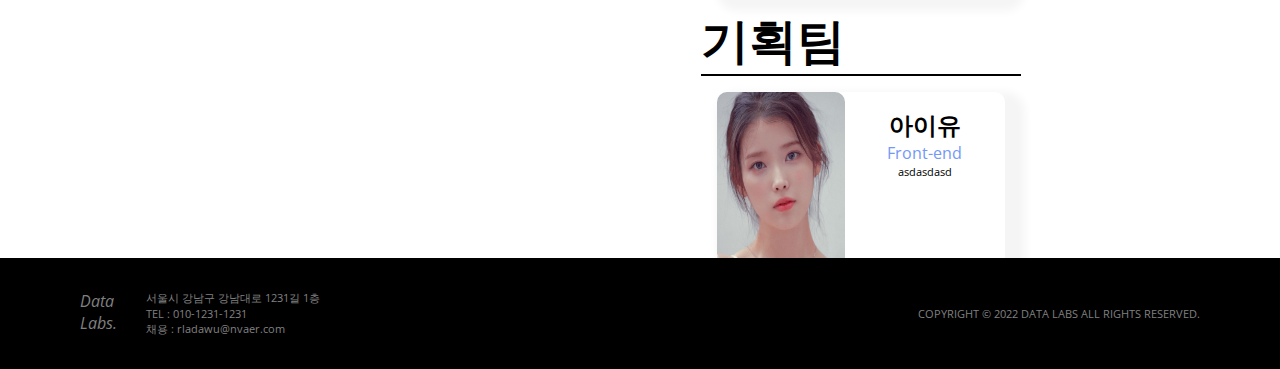
==== commit 87fb97cc: "프로토타입 수정중" ====
--- a/index.html
+++ b/index.html
@@ -8,6 +8,7 @@
   <link rel="stylesheet" href="./style/global.css">
   <link rel="stylesheet" href="./style/index.css">
   <link rel="stylesheet" href="./style/navbar.css">
+  <link rel="stylesheet" href="./style/footer.css">
   <script src="./js/index.js" defer></script>
   <script src="./js/navbar.js" defer></script>
   <script src="./js/createMember.js" defer></script>
@@ -28,7 +29,7 @@
           <a href="./technology.html">Technology</a>
         </li>
         <li class="navbar__menu__item">
-          <a href="./contact.html">Contact Us</a></li>
+          <a href="./contact.html">Contact</a></li>
       </ul>
     </div>
   </nav>
@@ -119,10 +120,10 @@
     <div class="management parallax">
       <div class="management__container">
         <div class="management__page">
-          <h1>상상이 현실이 되고 개인이 주체가 되는 회사</h1>
+          <h1 class="management__title">상상이 현실이 되고 개인이 주체가 되는 회사</h1>
         </div>
         <div class="management__page hide">
-          <h1>데이터 랩스가 추구하는 인재상</h1>
+          <h1 class="management__title">데이터 랩스가 추구하는 인재상</h1>
           <div class="management__iconbox">
             <div class="management__content">
               <img src="./images/프로정신.png" alt="pro">
@@ -142,7 +143,7 @@
           </div>
         </div>
         <div class="management__page hide">
-          <h1>우리는 이렇게 일하지 않습니다.</h1>
+          <h1 class="management__title">우리는 이렇게 일하지 않습니다.</h1>
           <div class="management__iconbox">
             <div class="management__content">
               <img src="./images/위아래.png" alt="pro">
@@ -162,7 +163,7 @@
           </div>
         </div>
         <div class="management__page hide">
-          <h1>데이터 랩스의 네 가지 약속</h1>
+          <h1 class="management__title">데이터 랩스의 네 가지 약속</h1>
           <div class="management__textbox">
             <div class="management__text">
               <h2>업무</h2>
@@ -240,33 +241,18 @@
       </div>
     </div>
   </section>
-  <!-- Contact -->
-  <footer class="contact">
-    <div class="contact__box">
-      <div class="contact__company">
-        <h4 class="contact__title">COMPANY INFO</h4>
-        <div class="contact__description">
-          <span class="contact__subtitle">대표</span>
-          <span class="contact__data" >김종현</span>
-          <span class="contact__subtitle">사업자등록번호 </span>
-          <span class="contact__data">12931828172</span>
-          <span class="contact__subtitle">기업명</span>
-          <span class="contact__data">데이터 랩스</span>
-        </div>
-        <span class="contact__subtitle">주소</span>
-        <span class="contact__data">서울시 성동구 마장동 192831</span>
-        <h4>COPYRIGHT &copy 2022 DATA LABS ALL RIGHTS RESERVED</h4>
-      </div>
-      <div class="contact__customer">
-        <h4 class="contact__title">CUSTOMER</h4>
-        <div class="contact__description">
-          <span class="contact__subtitle">대표번호 </span>
-          <span class="contact__data">010-2222-2222</span>
-          <span class="contact__subtitle">메일 </span>
-          <span class="contact__data">awdjralwr@awlkdjrl.com</span>
-        </div>
-        <span class="contact__data">평일 09:00 ~ 18:00(점심 12:00~13:00) 주말, 공휴일 제외</span>
-      </div>
+  <!-- Footer -->
+  <footer id="footer">
+    <div class="footer__container">
+      <div class="footer__description">
+        <i class="footer__logo">Data Labs.</i>
+        <div class="footer__data">
+          <h5>서울시 강남구 강남대로 1231길 1층</h5>
+          <h5>TEL : 010-1231-1231</h5>
+          <h5>채용 : rladawu@nvaer.com</h5>
+        </div>
+      </div>
+      <h5>COPYRIGHT &copy 2022 DATA LABS ALL RIGHTS RESERVED.</h5>
     </div>
   </footer>
 </body>
--- a/style/index.css
+++ b/style/index.css
@@ -32,15 +32,15 @@
 }
 
 .slides__banner1 {
-  background-image: url("../images/turtle1.png");
+  background-image: url("../images/banner.png");
 }
 
 .slides__banner2 {
-  background-image: url("../images/turtle2.png");
+  background-image: url("../images/banner.png");
 }
 
 .slides__banner3 {
-  background-image: url("../images/turtle3.png");
+  background-image: url("../images/banner.png");
 }
 
 .slides__banner1,
@@ -176,7 +176,7 @@
 }
 
 .vision__item1.parallax {
-  background-image: url("../images/banne2r.jpg");
+  background-image: url("../images/banner.png");
 }
 
 .item1__description,
@@ -247,6 +247,10 @@
 
 .management__text {
   width: 10rem;
+}
+
+.management__title {
+  margin-bottom: 3rem;
 }
 
 .management__lists {
@@ -367,37 +371,6 @@
   height: 5rem;
 }
 
-/* Contact */
-
-.contact {
-  background-color: #fcfcfc;
-  display: flex;
-  justify-content: center;
-  padding:5rem;
-}
-
-.contact__box {
-  width: 70rem;
-  display: flex;
-  justify-content: space-between;
-}
-
-.contact__description {
-  display: flex;
-  text-align: center;
-}
-
-.contact__subtitle {
-  color: #abb4c1;
-  font-weight: var(--weight-blod);
-  margin-right: 0.5rem;
-}
-
-.contact__data {
-  margin-right: 2rem;
-}
-
-
 /* Animation Keyframes */
 @keyframes pageFold {
   from {
--- a/style/footer.css
+++ b/style/footer.css
@@ -0,0 +1,24 @@
+/* footer */
+
+#footer {
+  /* height: 4rem; */
+  background-color: black;
+  color: gray;
+  padding: 2rem 5rem 2rem 5rem;
+}
+
+.footer__container {
+  display: flex;
+  justify-content: space-between;
+  align-items: center;
+}
+
+.footer__description {
+  display: flex;
+  justify-content: space-between;
+  width: 15rem;
+}
+
+.footer__logo {
+  width: 3rem;
+}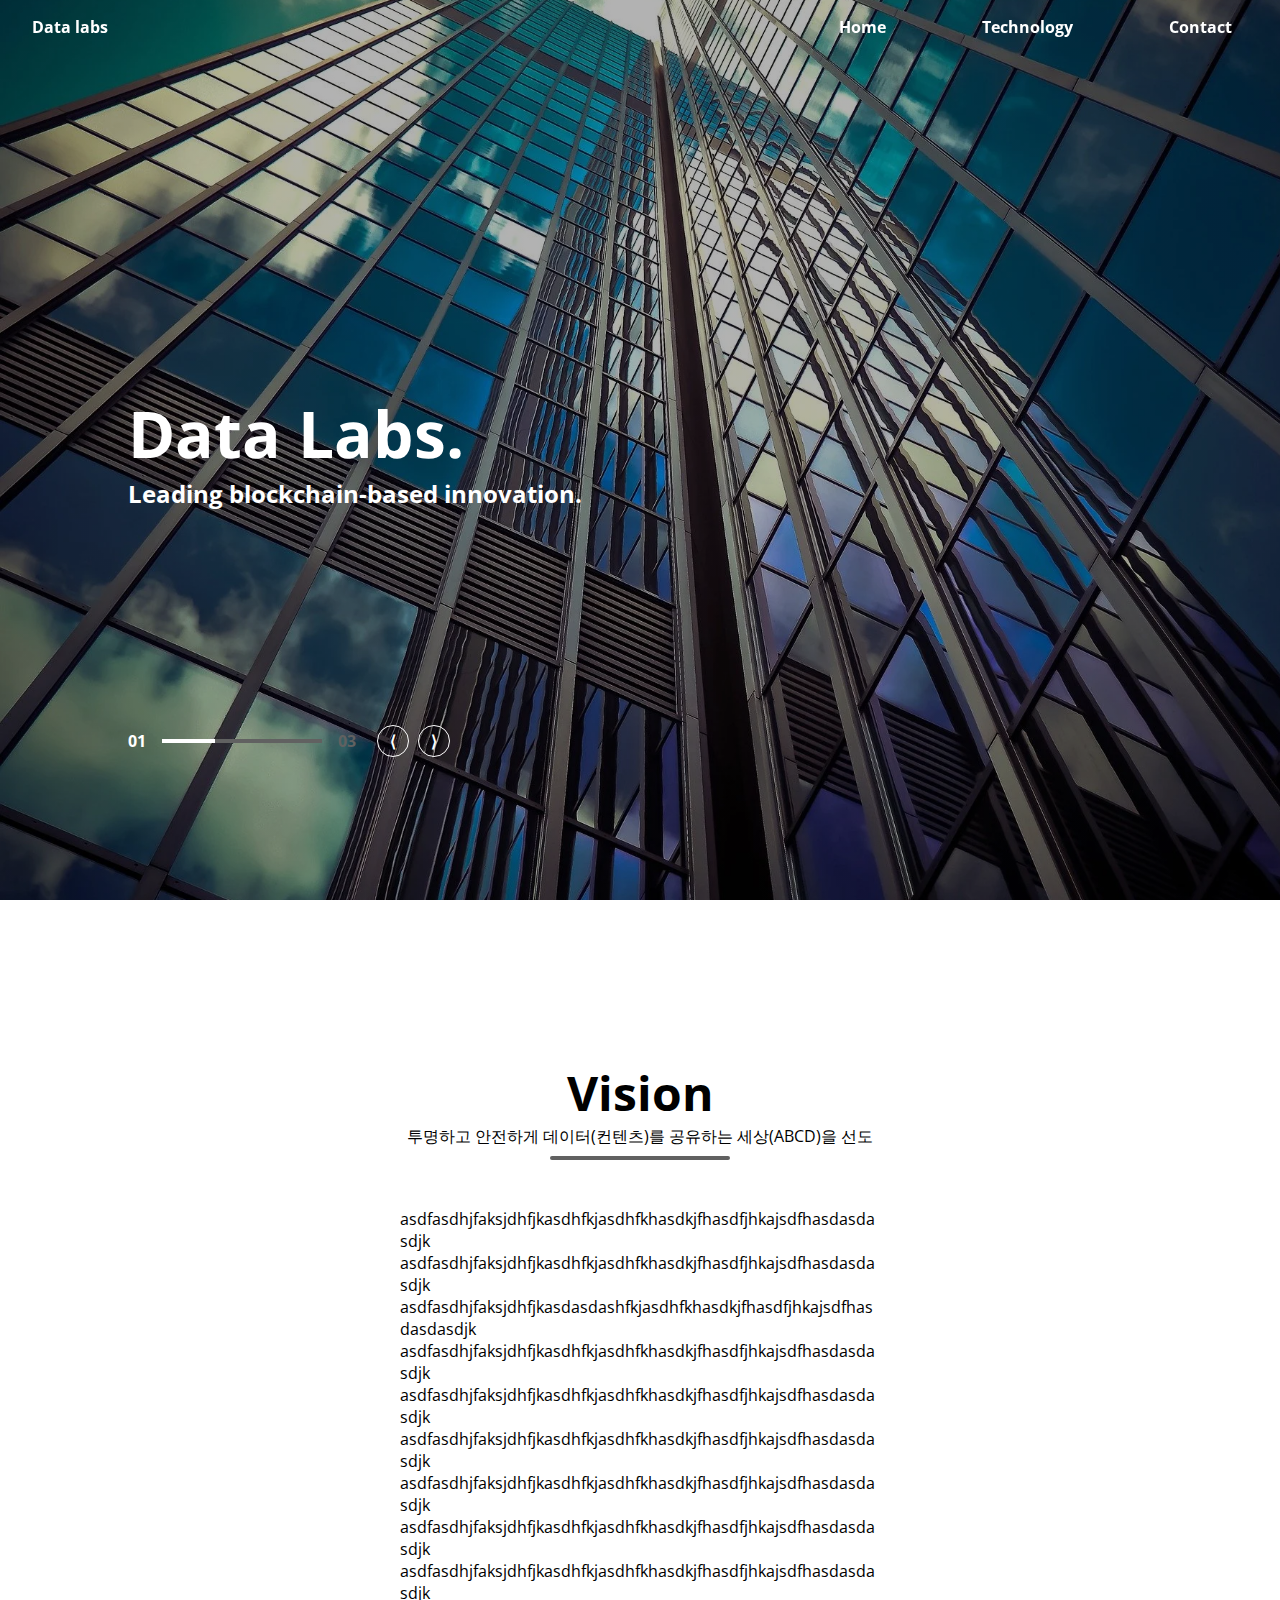
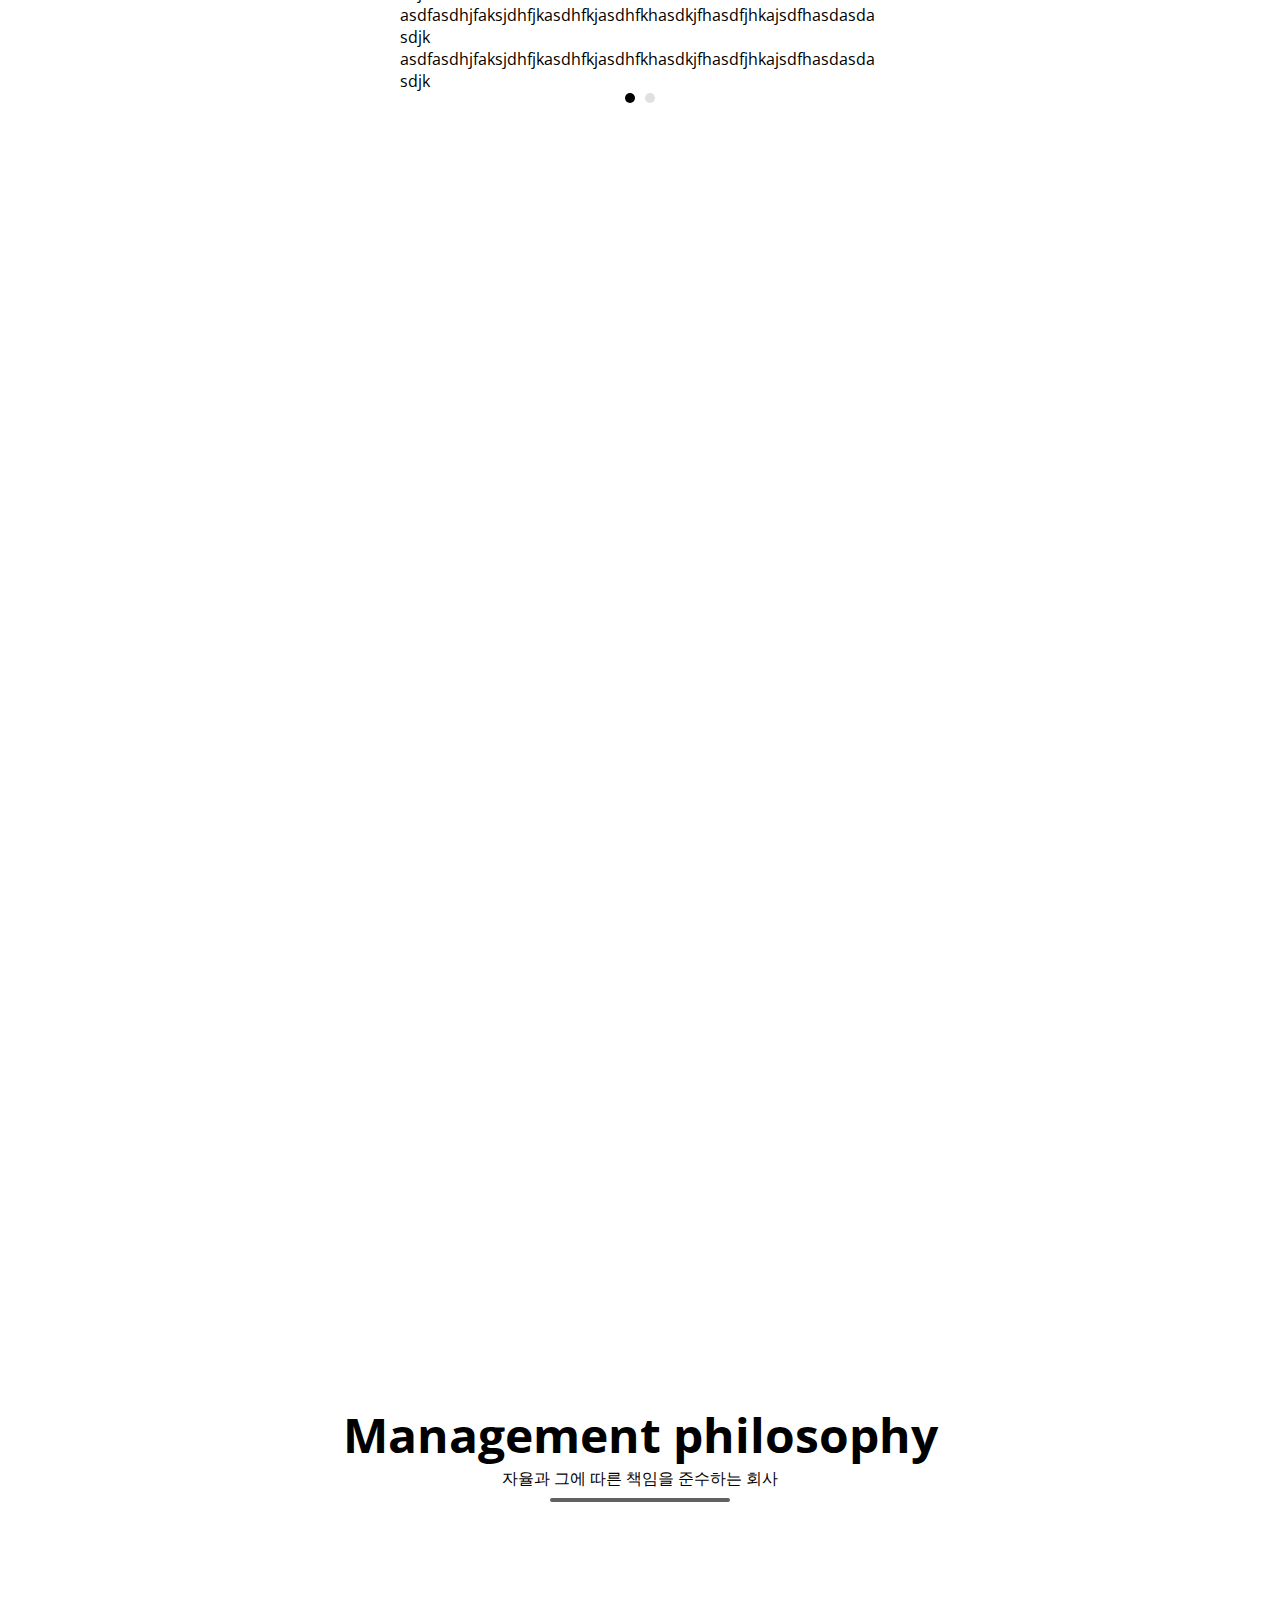
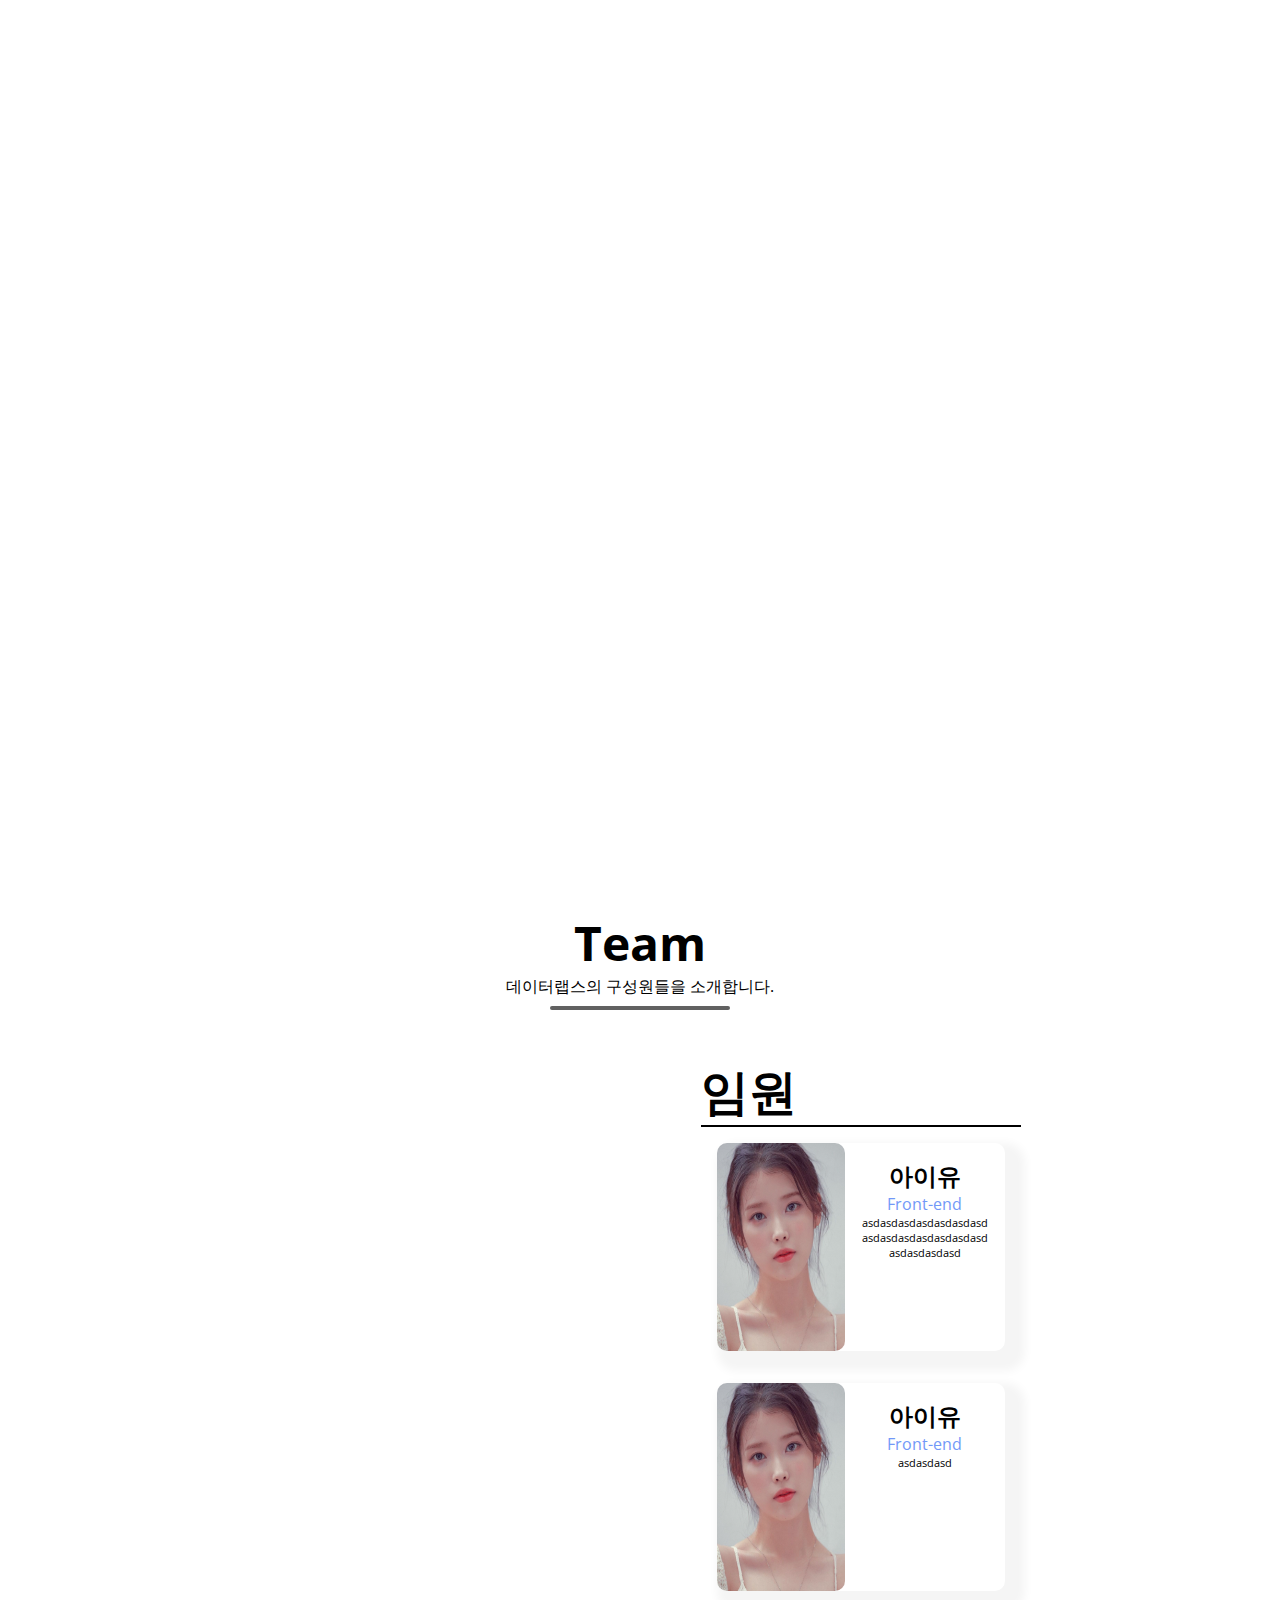
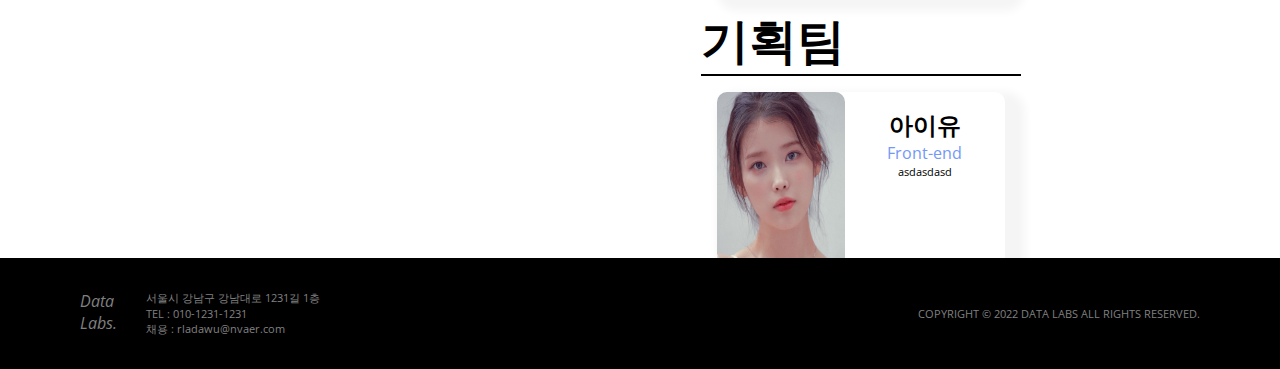
==== commit 6f2a4049: "충돌 해결중" ====
--- a/index.html
+++ b/index.html
@@ -34,6 +34,8 @@
     </div>
   </nav>
 
+
+  
   <!-- Home -->
   <section class="home">
     <div id="slideShow">
--- a/style/index.css
+++ b/style/index.css
@@ -31,16 +31,16 @@
   padding: 10vw;
 }
 
-.slides__banner1 {
-  background-image: url("../images/banner.png");
+.slides__banner1{
+  background-image: linear-gradient( rgba(0, 0, 0, 0.3), rgba(0, 0, 0, 0.3) ), url("../images/slide1.webp");
 }
 
 .slides__banner2 {
-  background-image: url("../images/banner.png");
+  background-image: linear-gradient( rgba(0, 0, 0, 0.3), rgba(0, 0, 0, 0.3) ), url("../images/slide2.webp");
 }
 
 .slides__banner3 {
-  background-image: url("../images/banner.png");
+  background-image: linear-gradient( rgba(0, 0, 0, 0.3), rgba(0, 0, 0, 0.3) ), url("../images/slide3.webp");
 }
 
 .slides__banner1,
@@ -176,7 +176,7 @@
 }
 
 .vision__item1.parallax {
-  background-image: url("../images/banner.png");
+  background-image: linear-gradient( rgba(0, 0, 0, 0.5), rgba(0, 0, 0, 0.5) ), url("../images/개인소유2.jpg");
 }
 
 .item1__description,
@@ -199,7 +199,7 @@
 }
 
 .vision__item2.parallax {
-  background-image: url("../images/banner.png");
+  background-image: linear-gradient( rgba(0, 0, 0, 0.5), rgba(0, 0, 0, 0.5) ), url("../images/다음세대.webp");
 }
 
 /* Management Philosophy */
@@ -212,7 +212,7 @@
 }
 
 .management.parallax {
-  background-image: url("../images/banner.png");
+  background-image: linear-gradient( rgba(0, 0, 0, 0.5), rgba(0, 0, 0, 0.5) ), url("../images/경영철학.webp");
 }
 
 .management__container {
